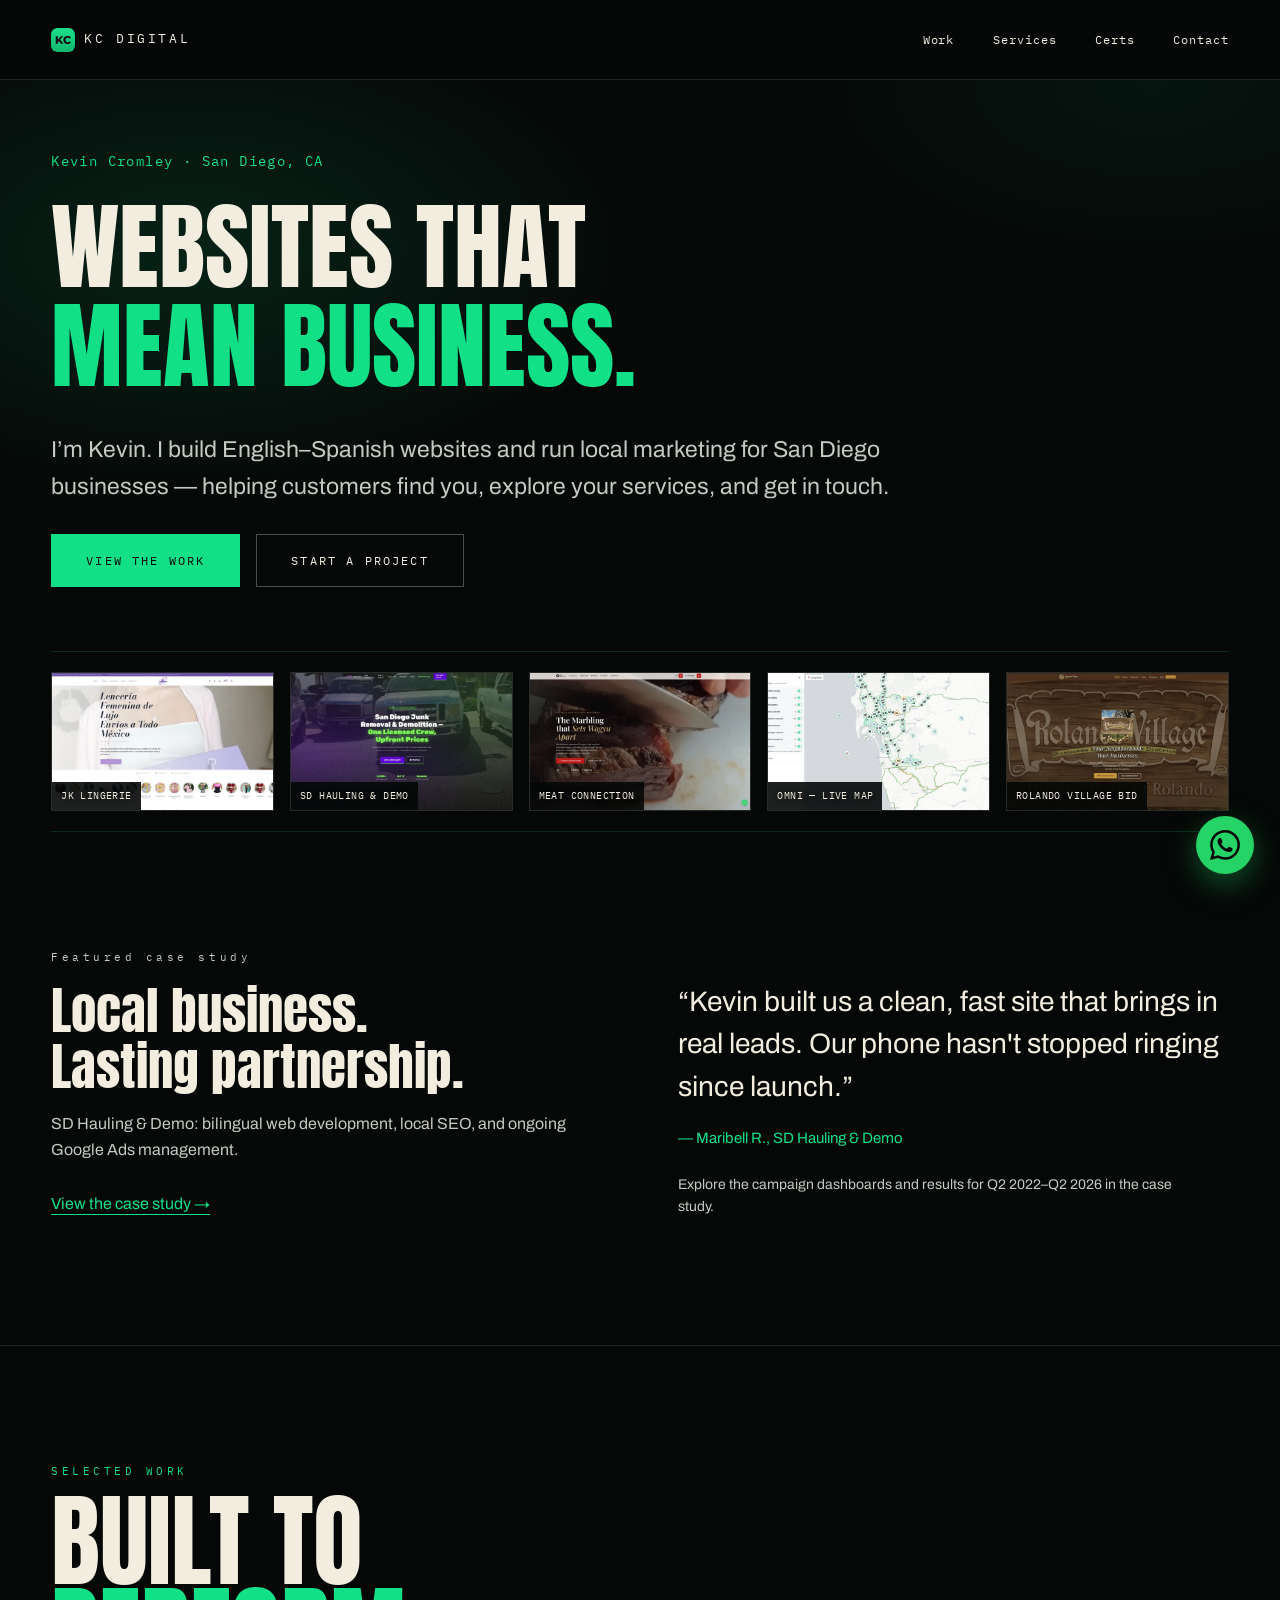
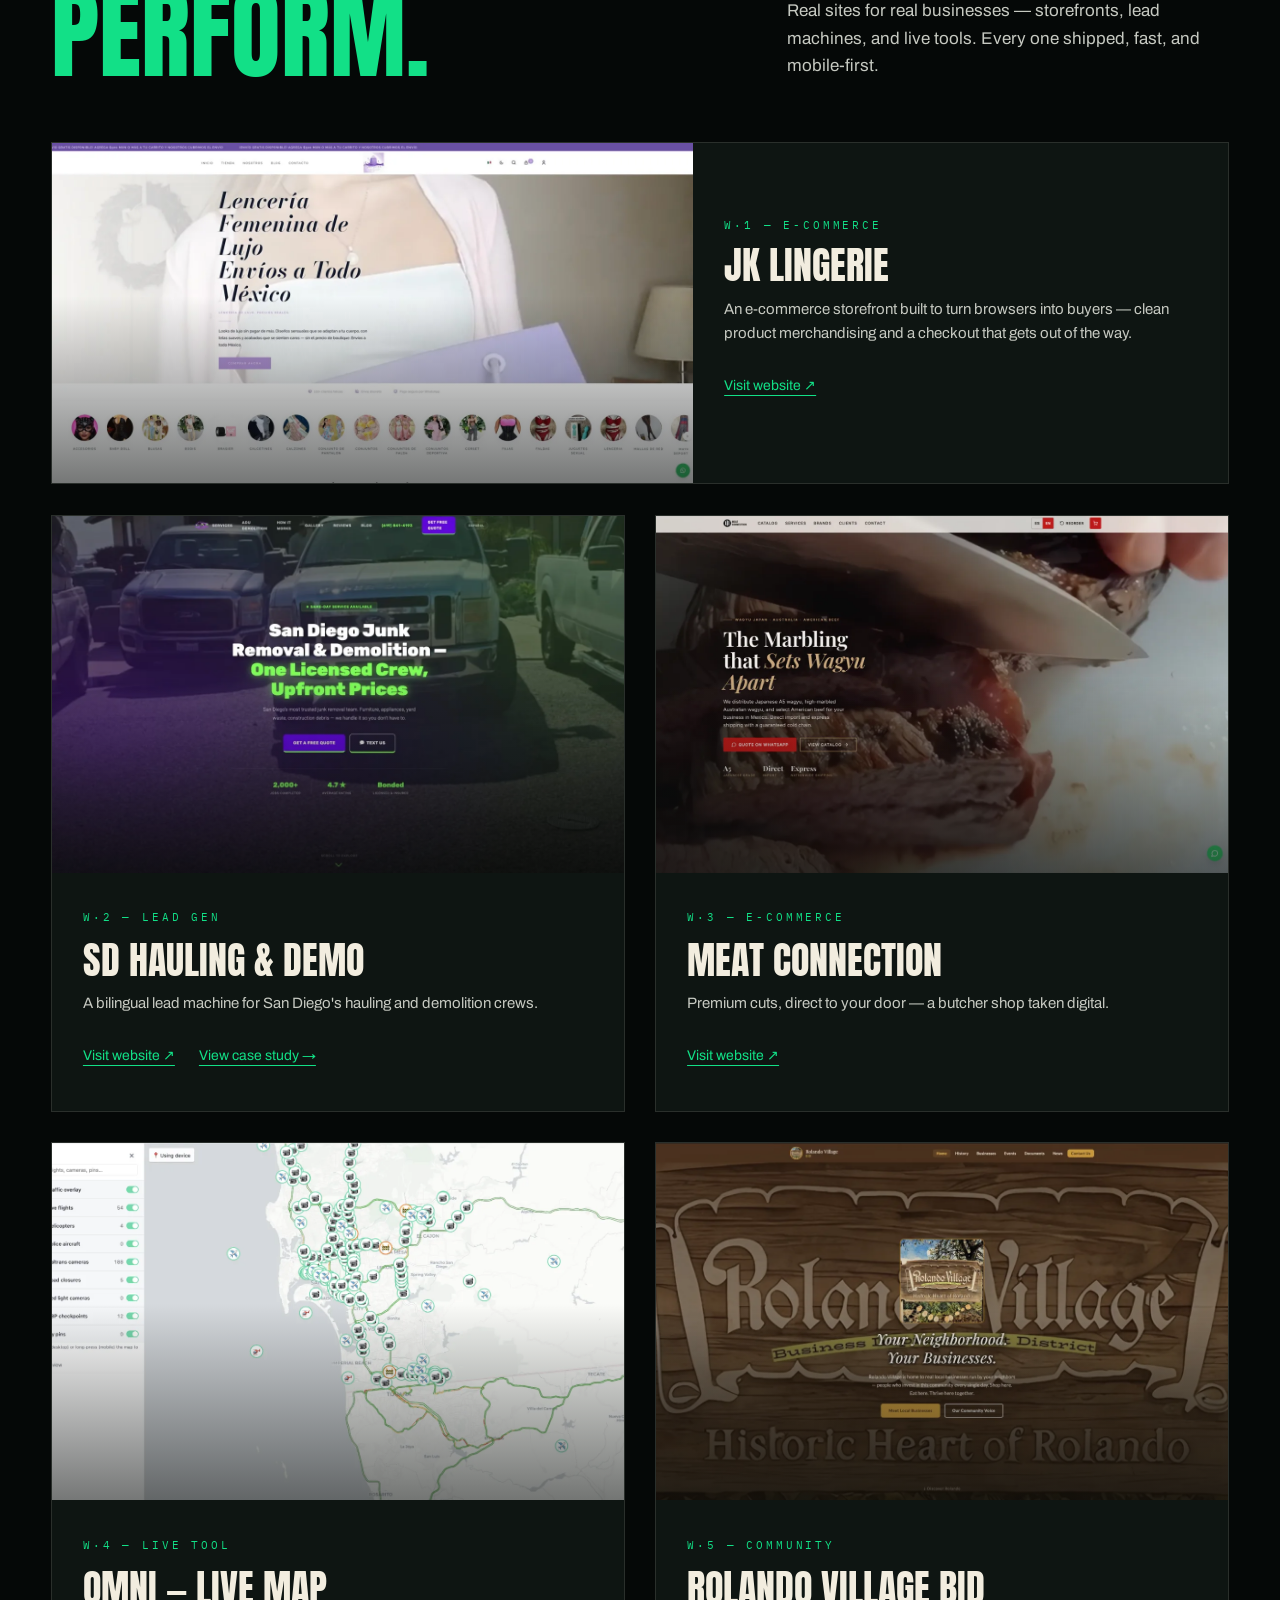
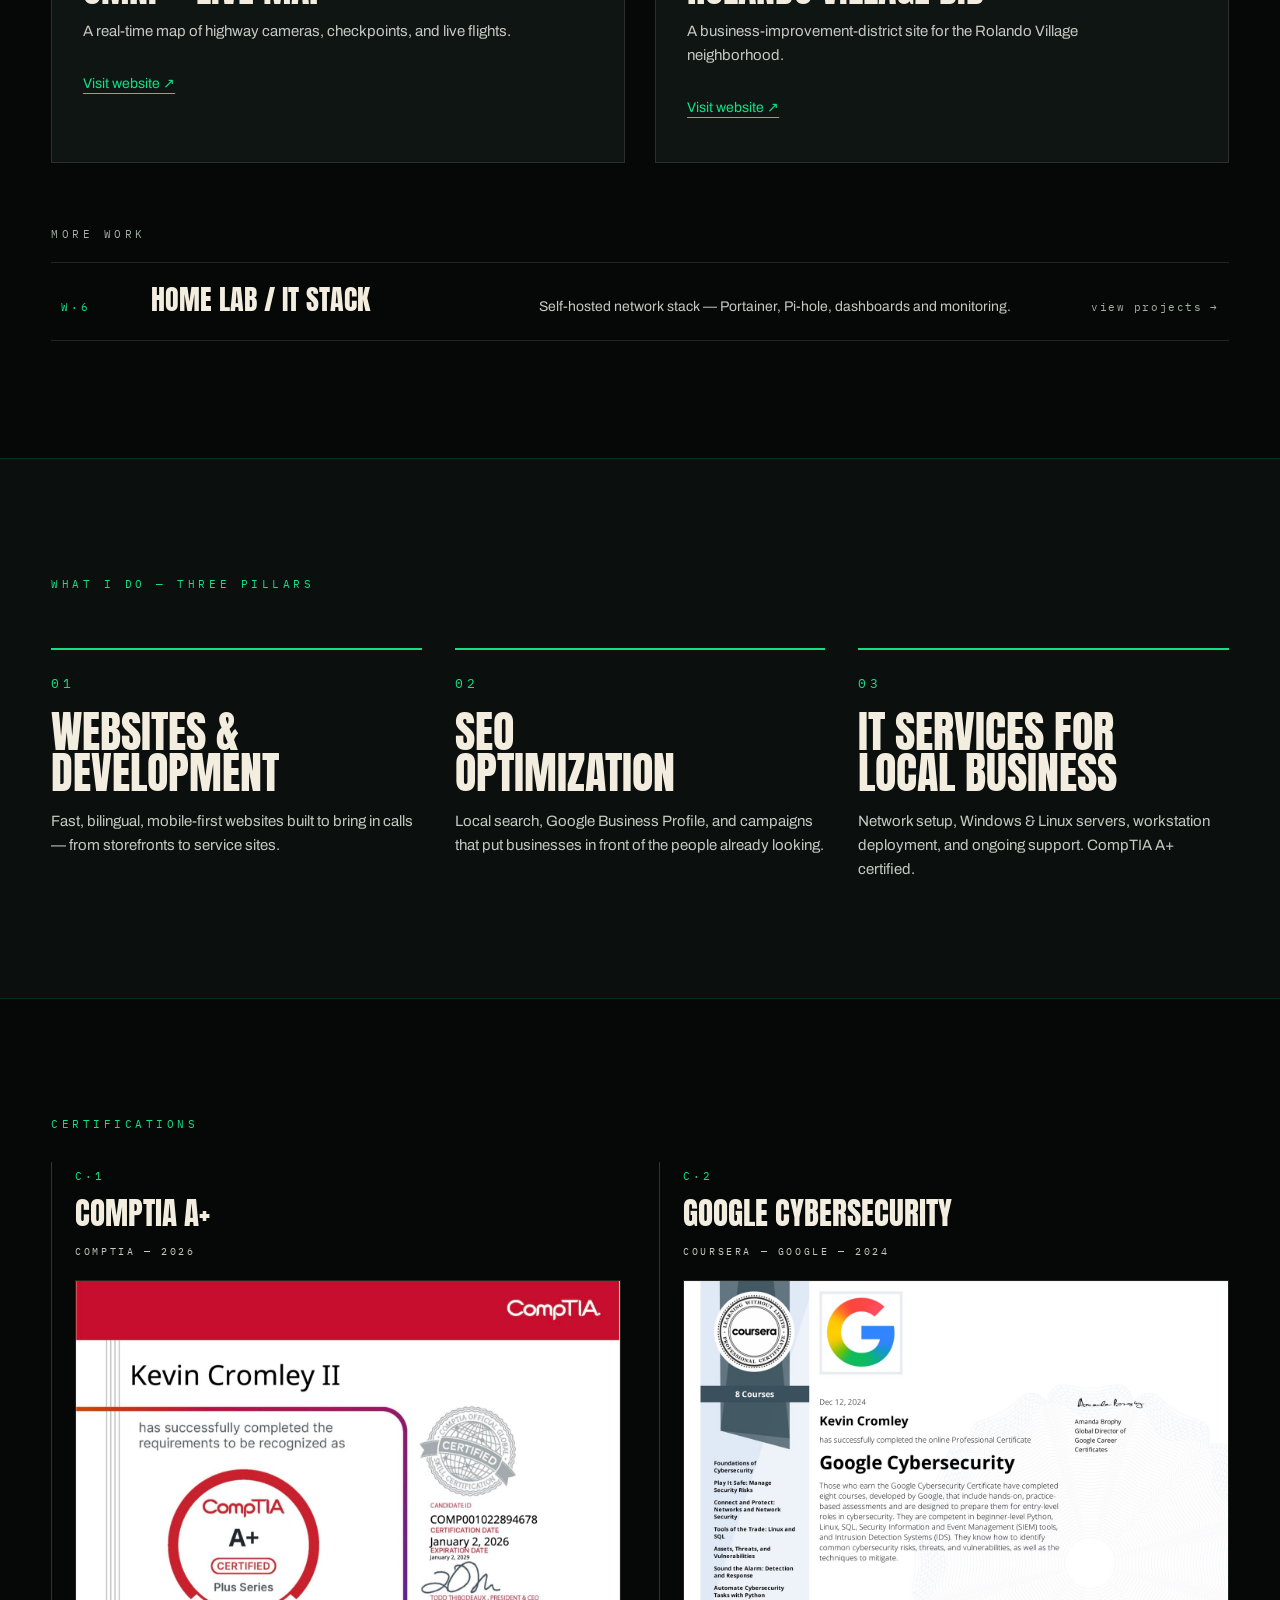
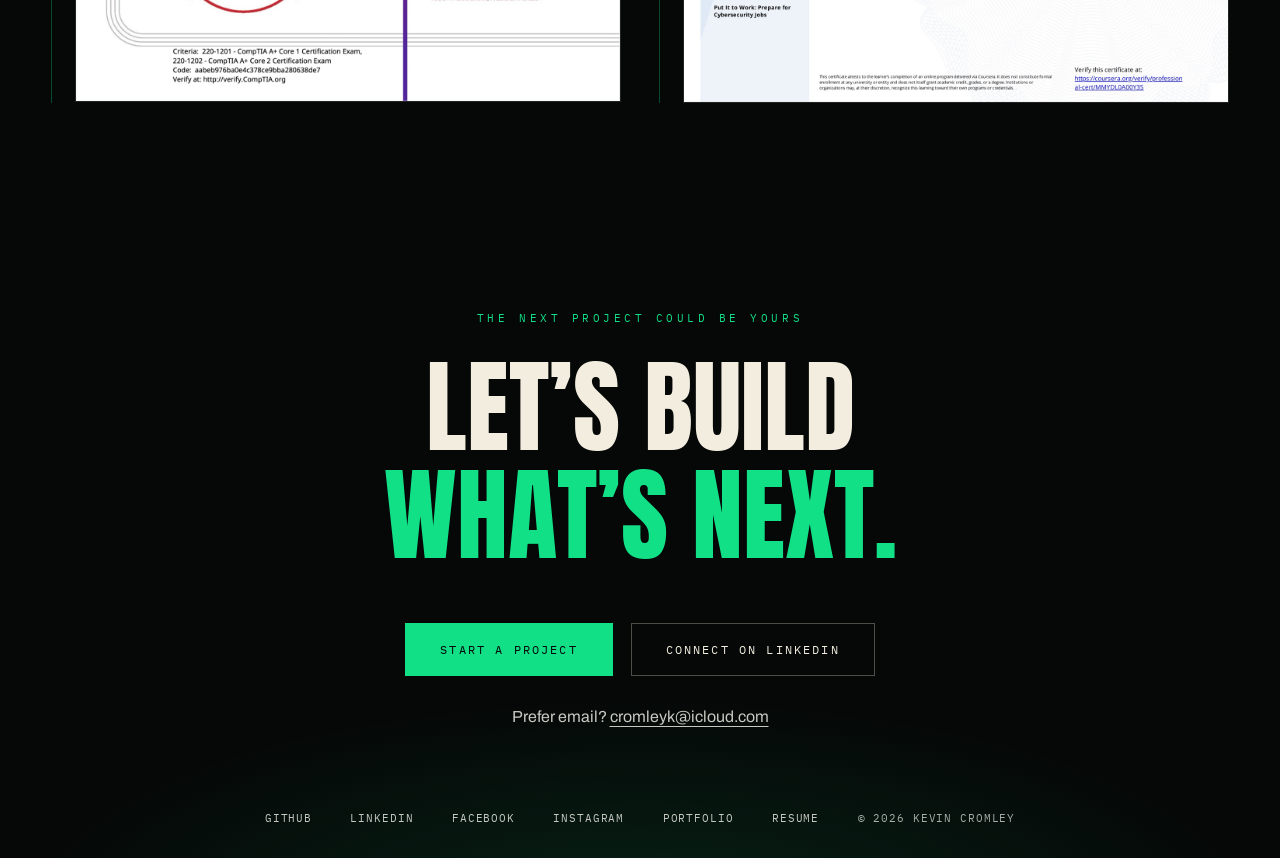
==== index.html @ 8abee35e "Improve portfolio presentation and unify contact experience" ====
<!DOCTYPE html>
<html lang="en">
<head>
  <meta charset="UTF-8" />
  <meta name="viewport" content="width=device-width, initial-scale=1.0" />
  <title>Kevin Cromley — Design &amp; Marketing for Businesses</title>
  <meta name="description" content="Kevin Cromley designs and builds websites and marketing that bring businesses more customers. Web development, SEO, and IT services in San Diego." />
  <meta property="og:type" content="website" />
  <meta property="og:title" content="Kevin Cromley — Bilingual websites & local marketing" />
  <meta property="og:description" content="Websites and local marketing for San Diego businesses. Explore Kevin’s work and start a project." />
  <meta property="og:image" content="https://kcdigital.pro/assets/sdhd.webp" />
  <link rel="canonical" href="https://kcdigital.pro/" />
  <link rel="icon" type="image/png" href="/assets/favicon-32.png" />
  <link rel="preconnect" href="https://fonts.googleapis.com" />
  <link rel="preconnect" href="https://fonts.gstatic.com" crossorigin />
  <link href="https://fonts.googleapis.com/css2?family=Anton&family=Archivo:wght@400;500;600&family=IBM+Plex+Mono:wght@400;500&display=swap" rel="stylesheet" />

  <script type="application/ld+json">
  {
    "@context": "https://schema.org",
    "@graph": [
      {
        "@type": "Person",
        "@id": "https://kcdigital.pro/#kevin",
        "name": "Kevin Cromley",
        "url": "https://kcdigital.pro/",
        "jobTitle": "Web Developer & IT Technician",
        "description": "Web developer and IT technician in San Diego. Builds fast, bilingual, mobile-first websites, runs SEO campaigns, and provides IT services for local businesses. CompTIA A+ certified.",
        "email": "mailto:cromleyk@icloud.com",
        "telephone": "+1-619-944-8759",
        "knowsLanguage": ["en", "es"],
        "hasCredential": [
          { "@type": "EducationalOccupationalCredential", "name": "CompTIA A+", "credentialCategory": "certification", "recognizedBy": { "@type": "Organization", "name": "CompTIA" } },
          { "@type": "EducationalOccupationalCredential", "name": "Google Cybersecurity Professional Certificate", "credentialCategory": "certification", "recognizedBy": { "@type": "Organization", "name": "Google / Coursera" } }
        ],
        "sameAs": [ "https://github.com/BitByteKev", "https://www.linkedin.com/in/kevin-cromley-ii-6541a0319" ]
      },
      {
        "@type": "ProfessionalService",
        "@id": "https://kcdigital.pro/#kcdigital",
        "name": "KC Digital",
        "url": "https://kcdigital.pro/",
        "founder": { "@id": "https://kcdigital.pro/#kevin" },
        "telephone": "+1-619-944-8759",
        "email": "mailto:cromleyk@icloud.com",
        "areaServed": { "@type": "City", "name": "San Diego", "containedInPlace": { "@type": "State", "name": "California" } },
        "knowsLanguage": ["en", "es"],
        "sameAs": [ "https://www.facebook.com/profile.php?id=61593379472436", "https://www.instagram.com/kcdigital.pro/" ],
        "hasOfferCatalog": {
          "@type": "OfferCatalog", "name": "Services",
          "itemListElement": [
            { "@type": "Offer", "itemOffered": { "@type": "Service", "name": "Website Design & Development" } },
            { "@type": "Offer", "itemOffered": { "@type": "Service", "name": "SEO Optimization" } },
            { "@type": "Offer", "itemOffered": { "@type": "Service", "name": "IT Services for Local Business" } }
          ]
        }
      }
    ]
  }
  </script>

  <link rel="stylesheet" href="assets/home-base.css" />
  <link rel="stylesheet" href="assets/refinements.css" />
<link rel="stylesheet" href="assets/navigation.css" />
</head>
<body>

  <!-- Header -->
  <header class="unified-header">
      <a class="unified-logo" href="index.html"><img src="assets/kc-digital-monogram.svg" alt="" />KC DIGITAL</a>
      <nav class="unified-nav" aria-label="Main navigation">
        <a href="index.html#work">Work</a>
        <a href="index.html#services">Services</a>
        <a href="index.html#credentials">Certs</a>
        <a href="contact.html">Contact</a>
      </nav>
    </header>

  <main id="top">

    <!-- ══ HERO ══ -->
    <section class="hero" id="hero">
      <div class="hero-glow" aria-hidden="true"></div>
      <div class="hero-inner">
        <p class="hero-eyebrow mono">Kevin Cromley · San Diego, CA</p>
        <h1 class="hero-name">
          <span class="name-line"><span>Websites that</span></span>
          <span class="name-line accent"><span>mean business.</span></span>
        </h1>
        <p class="hero-sub">I’m Kevin. I build English–Spanish websites and run local marketing for San Diego businesses — helping customers find you, explore your services, and get in touch.</p>
        <div class="hero-actions">
          <a class="btn btn-solid" href="#work">View the work</a>
          <a class="btn btn-ghost" href="contact.html">Start a project</a>
        </div>
      </div>

      <div class="scroll-cue mono" aria-hidden="true"><span>SCROLL</span><span class="cue-line"></span></div>

      <!-- work ribbon: the projects ARE the hero visual -->
      <div class="ribbon" aria-label="Selected project previews">
        <div class="ribbon-track">
          <a class="ribbon-item" href="#work"><img src="assets/jk.webp" alt="" /><span>JK LINGERIE</span></a>
          <a class="ribbon-item" href="#work"><img src="assets/sdhd.webp" alt="" /><span>SD HAULING &amp; DEMO</span></a>
          <a class="ribbon-item" href="#work"><img src="assets/wagyu.webp" alt="" /><span>MEAT CONNECTION</span></a>
          <a class="ribbon-item" href="#work"><img src="assets/Omni.webp" alt="" /><span>OMNI — LIVE MAP</span></a>
          <a class="ribbon-item" href="#work"><img src="assets/rolando.webp" alt="" /><span>ROLANDO VILLAGE BID</span></a>
        </div>
      </div>
    </section>

    <section class="proof wrap" aria-labelledby="proof-heading">
      <div><p class="section-eyebrow mono">Featured case study</p>
        <h2 id="proof-heading">Local business.<br>Lasting partnership.</h2>
        <p>SD Hauling &amp; Demo: bilingual web development, local SEO, and ongoing Google Ads management.</p>
        <a class="text-link" href="case-study-sdhd.html">View the case study →</a>
      </div>
      <div><blockquote>“Kevin built us a clean, fast site that brings in real leads. Our phone hasn't stopped ringing since launch.”</blockquote>
        <p class="proof-source">— Maribell R., SD Hauling &amp; Demo</p>
        <p class="proof-context">Explore the campaign dashboards and results for Q2 2022–Q2 2026 in the case study.</p>
      </div>
    </section>

    <!-- ══ SELECTED WORK ══ -->
    <section class="wrap" id="work">
      <div class="work-head">
        <div>
          <p class="section-eyebrow mono">SELECTED WORK</p>
          <h2 class="work-heading">Built to<br /><span class="accent">perform.</span></h2>
        </div>
        <p class="work-lead">Real sites for real businesses — storefronts, lead machines, and live tools. Every one shipped, fast, and mobile-first.</p>
      </div>

      <div class="work-grid">
        <article class="pcard wide reveal">
          <div class="pcard-media"><img src="assets/jk.webp" alt="JK Lingerie e-commerce storefront designed by Kevin Cromley" loading="lazy" /></div>
          <div class="pcard-body">
            <span class="pcard-idx">W·1 — E-COMMERCE</span>
            <h3 class="pcard-title">JK Lingerie</h3>
            <p class="pcard-pitch">An e-commerce storefront built to turn browsers into buyers — clean product merchandising and a checkout that gets out of the way.</p>
            <div class="project-links"><a href="https://www.jklingerie.com" target="_blank" rel="noopener">Visit website ↗</a></div>
          </div>
        </article>

        <article class="pcard reveal">
          <div class="pcard-media"><img src="assets/sdhd.webp" alt="SD Hauling and Demo bilingual lead-generation website" loading="lazy" /></div>
          <div class="pcard-body">
            <span class="pcard-idx">W·2 — LEAD GEN</span>
            <h3 class="pcard-title">SD Hauling &amp; Demo</h3>
            <p class="pcard-pitch">A bilingual lead machine for San Diego's hauling and demolition crews.</p>
            <div class="project-links"><a href="https://www.sdhaulinganddemo.com" target="_blank" rel="noopener">Visit website ↗</a> <a href="case-study-sdhd.html">View case study →</a></div>
          </div>
        </article>

        <article class="pcard reveal">
          <div class="pcard-media"><img src="assets/wagyu.webp" alt="Meat Connection butcher shop e-commerce site" loading="lazy" /></div>
          <div class="pcard-body">
            <span class="pcard-idx">W·3 — E-COMMERCE</span>
            <h3 class="pcard-title">Meat Connection</h3>
            <p class="pcard-pitch">Premium cuts, direct to your door — a butcher shop taken digital.</p>
            <div class="project-links"><a href="https://meat-connection.vercel.app" target="_blank" rel="noopener">Visit website ↗</a></div>
          </div>
        </article>

        <article class="pcard reveal">
          <div class="pcard-media"><img src="assets/Omni.webp" alt="Omni live map of highway cameras, checkpoints and flights" loading="lazy" /></div>
          <div class="pcard-body">
            <span class="pcard-idx">W·4 — LIVE TOOL</span>
            <h3 class="pcard-title">Omni — Live Map</h3>
            <p class="pcard-pitch">A real-time map of highway cameras, checkpoints, and live flights.</p>
            <div class="project-links"><a href="https://www.omniscients.net" target="_blank" rel="noopener">Visit website ↗</a></div>
          </div>
        </article>

        <article class="pcard reveal">
          <div class="pcard-media"><img src="assets/rolando.webp" alt="Rolando Village Business Improvement District website" loading="lazy" /></div>
          <div class="pcard-body">
            <span class="pcard-idx">W·5 — COMMUNITY</span>
            <h3 class="pcard-title">Rolando Village BID</h3>
            <p class="pcard-pitch">A business-improvement-district site for the Rolando Village neighborhood.</p>
            <div class="project-links"><a href="https://rolandovillagebid.com" target="_blank" rel="noopener">Visit website ↗</a></div>
          </div>
        </article>
      </div>

      <div class="work-index">
        <p class="index-label">MORE WORK</p>
        <a class="index-row reveal" href="projects.html">
          <span class="row-idx">W·6</span>
          <span class="row-title">Home Lab / IT Stack</span>
          <span class="row-note">Self-hosted network stack — Portainer, Pi-hole, dashboards and monitoring.</span>
          <span class="row-url">view projects <span class="pcard-arrow">→</span></span>
        </a>
      </div>
    </section>

    <!-- ══ SERVICES ══ -->
    <section class="services" id="services">
      <div class="wrap">
        <p class="section-eyebrow mono">WHAT I DO — THREE PILLARS</p>
        <div class="pillars-grid">
          <div class="pillar reveal">
            <span class="pillar-idx">01</span>
            <h3 class="pillar-title">Websites &amp;<br />Development</h3>
            <p class="pillar-body">Fast, bilingual, mobile-first websites built to bring in calls — from storefronts to service sites.</p>
          </div>
          <div class="pillar reveal">
            <span class="pillar-idx">02</span>
            <h3 class="pillar-title">SEO<br />Optimization</h3>
            <p class="pillar-body">Local search, Google Business Profile, and campaigns that put businesses in front of the people already looking.</p>
          </div>
          <div class="pillar reveal">
            <span class="pillar-idx">03</span>
            <h3 class="pillar-title">IT Services for<br />Local Business</h3>
            <p class="pillar-body">Network setup, Windows &amp; Linux servers, workstation deployment, and ongoing support. CompTIA A+ certified.</p>
          </div>
        </div>
      </div>
    </section>

    <!-- ══ CREDENTIALS ══ -->
    <section class="creds" id="credentials">
      <div class="wrap">
        <p class="section-eyebrow mono">CERTIFICATIONS</p>
        <div class="creds-grid">
          <div class="cred reveal">
            <span class="cred-idx">C·1</span>
            <h3 class="cred-title">CompTIA A+</h3>
            <span class="cred-issuer">COMPTIA — 2026</span>
            <figure class="cred-img"><img src="cinematic/certs/comptia.jpg" alt="CompTIA A+ certificate awarded to Kevin Cromley II" loading="lazy" /></figure>
          </div>
          <div class="cred reveal">
            <span class="cred-idx">C·2</span>
            <h3 class="cred-title">Google Cybersecurity</h3>
            <span class="cred-issuer">COURSERA — GOOGLE — 2024</span>
            <figure class="cred-img"><img src="cinematic/certs/google-cybersecurity.jpg" alt="Google Cybersecurity Professional Certificate awarded to Kevin Cromley" loading="lazy" /></figure>
          </div>
        </div>
      </div>
    </section>

    <!-- ══ FINALE ══ -->
    <section class="finale" id="contact">
      <p class="section-eyebrow mono">THE NEXT PROJECT COULD BE YOURS</p>
      <h2 class="finale-name">
        <span>Let’s build</span>
        <span class="accent">what’s next.</span>
      </h2>
      <div class="finale-actions">
        <a class="btn btn-solid" href="contact.html">Start a project</a>
        <a class="btn btn-ghost" href="https://www.linkedin.com/in/kevin-cromley-ii-6541a0319" target="_blank" rel="noopener">Connect on LinkedIn</a>
      </div>
      <p class="direct-email">Prefer email? <a href="mailto:cromleyk@icloud.com">cromleyk@icloud.com</a></p>
      <footer class="site-foot">
        <a href="https://github.com/BitByteKev" target="_blank" rel="noopener">GITHUB</a>
        <a href="https://www.linkedin.com/in/kevin-cromley-ii-6541a0319" target="_blank" rel="noopener">LINKEDIN</a>
        <a href="https://www.facebook.com/profile.php?id=61593379472436" target="_blank" rel="noopener">FACEBOOK</a>
        <a href="https://www.instagram.com/kcdigital.pro/" target="_blank" rel="noopener">INSTAGRAM</a>
        <a href="portfolio.html">PORTFOLIO</a>
        <a href="resume.html">RESUME</a>
        <span>© 2026 KEVIN CROMLEY</span>
      </footer>
    </section>

  </main>

  <!-- WhatsApp -->
  <a class="wa-fab" href="https://wa.me/16199448759" target="_blank" rel="noopener" aria-label="Text Kevin on WhatsApp">
    <svg viewBox="0 0 24 24" xmlns="http://www.w3.org/2000/svg" aria-hidden="true"><path d="M17.472 14.382c-.297-.149-1.758-.867-2.03-.967-.273-.099-.471-.148-.67.15-.197.297-.767.966-.94 1.164-.173.199-.347.223-.644.075-.297-.15-1.255-.463-2.39-1.475-.883-.788-1.48-1.761-1.653-2.059-.173-.297-.018-.458.13-.606.134-.133.297-.347.446-.52.149-.174.198-.298.298-.497.099-.198.05-.371-.025-.52-.075-.149-.669-1.612-.916-2.207-.242-.579-.487-.5-.669-.51-.173-.008-.371-.01-.57-.01-.198 0-.52.074-.792.372-.272.297-1.04 1.016-1.04 2.479 0 1.462 1.065 2.875 1.213 3.074.149.198 2.096 3.2 5.077 4.487.709.306 1.262.489 1.694.625.712.227 1.36.195 1.871.118.571-.085 1.758-.719 2.006-1.413.248-.694.248-1.289.173-1.413-.074-.124-.272-.198-.57-.347m-5.421 7.403h-.004a9.87 9.87 0 01-5.031-1.378l-.361-.214-3.741.982.998-3.648-.235-.374a9.86 9.86 0 01-1.51-5.26c.001-5.45 4.436-9.884 9.888-9.884 2.64 0 5.122 1.03 6.988 2.898a9.825 9.825 0 012.893 6.994c-.003 5.45-4.437 9.884-9.885 9.884m8.413-18.297A11.815 11.815 0 0012.05 0C5.495 0 .16 5.335.157 11.892c0 2.096.547 4.142 1.588 5.945L.057 24l6.305-1.654a11.882 11.882 0 005.683 1.448h.005c6.554 0 11.89-5.335 11.893-11.893a11.821 11.821 0 00-3.48-8.413z"/></svg>
  </a>




</body>
</html>
---- assets/home-base.css ----
/* ═══════════════════════════════════════════════════
     KEVIN CROMLEY — PORTFOLIO 2026 · work-led rebuild
     ink black · emerald · cream
     ═══════════════════════════════════════════════════ */
  :root{
    --ink:#050807; --coal:#0b100e; --panel:#0e1512;
    --emerald:#12e087; --emerald-deep:#0c6b44;
    --cream:#f2eddf; --cream-60:rgba(242,237,223,.6); --cream-30:rgba(242,237,223,.3);
    --line:rgba(242,237,223,.12); --line-em:rgba(18,224,135,.16);
    --display:"Anton","Arial Narrow",sans-serif;
    --body:"Archivo","Helvetica Neue",sans-serif;
    --mono:"IBM Plex Mono","SF Mono",monospace;
  }
  *{margin:0;padding:0;box-sizing:border-box}
  html{background:var(--ink);scroll-behavior:smooth}
  body{background:var(--ink);color:var(--cream);font-family:var(--body);font-size:16px;line-height:1.6;overflow-x:hidden;-webkit-font-smoothing:antialiased}
  .mono{font-family:var(--mono)}
  a{color:inherit;text-decoration:none}
  img{display:block;max-width:100%}
  ::selection{background:var(--emerald);color:var(--ink)}
  :focus-visible{outline:2px solid var(--emerald);outline-offset:3px}

  /* ── Header ── */
  .site-head{position:fixed;top:0;left:0;right:0;z-index:50;display:flex;justify-content:space-between;align-items:center;padding:22px clamp(20px,4vw,56px);mix-blend-mode:difference}
  .head-mark{display:inline-flex;align-items:center;gap:9px;font-size:13px;letter-spacing:.2em;color:var(--cream)}
  .head-mark img{display:block;height:24px;width:24px;border-radius:6px}
  .head-nav{display:flex;gap:clamp(16px,3vw,40px)}
  .head-nav a{font-size:11px;letter-spacing:.22em;color:var(--cream);position:relative;padding-bottom:2px}
  .head-nav a::after{content:"";position:absolute;left:0;bottom:0;width:100%;height:1px;background:var(--cream);transform:scaleX(0);transform-origin:right;transition:transform .35s cubic-bezier(.65,0,.35,1)}
  .head-nav a:hover::after{transform:scaleX(1);transform-origin:left}

  /* ── Hero (typographic, work ribbon) ── */
  .hero{position:relative;min-height:100svh;display:flex;flex-direction:column;justify-content:center;padding:clamp(120px,20vh,200px) clamp(20px,4vw,56px) 0;overflow:hidden}
  .hero-glow{position:absolute;inset:0;pointer-events:none;background:radial-gradient(ellipse 60% 50% at 15% 30%,rgba(18,224,135,.12),transparent 60%),radial-gradient(ellipse 50% 40% at 90% 10%,rgba(18,224,135,.06),transparent 60%)}
  .hero-inner{position:relative;max-width:1400px;margin:0 auto;width:100%;flex:1;display:flex;flex-direction:column;justify-content:center}
  .hero-eyebrow{font-size:11px;letter-spacing:.32em;color:var(--emerald);margin-bottom:clamp(14px,3vh,26px)}
  .hero-name{font-family:var(--display);font-weight:400;line-height:.86;font-size:clamp(58px,13vw,200px);text-transform:uppercase}
  .name-line{display:block;overflow:hidden}
  .name-line span{display:inline-block;transform:translateY(105%);transition:transform .9s cubic-bezier(.16,1,.3,1)}
  .name-line.accent span{color:var(--emerald)}
  .ready .name-line span{transform:translateY(0)}
  .ready .name-line.accent span{transition-delay:.08s}
  .hero-sub{margin-top:clamp(20px,4vh,36px);font-size:clamp(15px,1.7vw,21px);color:var(--cream-60);max-width:30em}
  .hero-actions{display:flex;gap:16px;flex-wrap:wrap;margin-top:clamp(26px,4vh,40px)}
  .scroll-cue{position:absolute;bottom:150px;right:clamp(20px,4vw,56px);display:flex;flex-direction:column;align-items:center;gap:10px;font-size:10px;letter-spacing:.3em;color:var(--cream-30)}
  .cue-line{width:1px;height:44px;background:linear-gradient(to bottom,var(--emerald),transparent);animation:cueDrop 2s cubic-bezier(.65,0,.35,1) infinite}
  @keyframes cueDrop{0%{transform:scaleY(0);transform-origin:top}45%{transform:scaleY(1);transform-origin:top}55%{transform:scaleY(1);transform-origin:bottom}100%{transform:scaleY(0);transform-origin:bottom}}

  /* work ribbon marquee at base of hero */
  .ribbon{position:relative;margin-top:clamp(40px,7vh,80px);border-top:1px solid var(--line-em);border-bottom:1px solid var(--line-em);padding:22px 0;overflow:hidden;-webkit-mask-image:linear-gradient(to right,transparent,#000 8%,#000 92%,transparent);mask-image:linear-gradient(to right,transparent,#000 8%,#000 92%,transparent)}
  .ribbon-track{display:flex;gap:20px;width:max-content;animation:slide 42s linear infinite}
  .hero:hover .ribbon-track{animation-play-state:paused}
  .ribbon-item{position:relative;width:clamp(220px,26vw,340px);aspect-ratio:16/10;overflow:hidden;border:1px solid var(--line);flex:0 0 auto;background:var(--coal)}
  .ribbon-item img{width:100%;height:100%;object-fit:cover;opacity:.62;filter:saturate(.85);transition:opacity .4s,filter .4s,transform .6s cubic-bezier(.22,1,.36,1)}
  .ribbon-item:hover img{opacity:1;filter:none;transform:scale(1.04)}
  .ribbon-item span{position:absolute;left:12px;bottom:10px;font-family:var(--mono);font-size:10px;letter-spacing:.2em;color:var(--cream);text-shadow:0 1px 6px rgba(0,0,0,.8)}
  @keyframes slide{to{transform:translateX(-50%)}}

  /* ── Buttons ── */
  .btn{font-family:var(--mono);font-size:12px;letter-spacing:.18em;text-transform:uppercase;padding:16px 34px;border:1px solid var(--emerald);display:inline-block;transition:transform .35s cubic-bezier(.22,1,.36,1),background .35s,color .35s,box-shadow .35s}
  .btn-solid{background:var(--emerald);color:var(--ink)}
  .btn-solid:hover{transform:translateY(-4px);box-shadow:0 14px 40px rgba(18,224,135,.35)}
  .btn-ghost{color:var(--cream);border-color:rgba(242,237,223,.3)}
  .btn-ghost:hover{transform:translateY(-4px);border-color:var(--emerald);color:var(--emerald)}

  /* ── Section head ── */
  .section-eyebrow{font-size:11px;letter-spacing:.32em;color:var(--emerald)}
  .wrap{max-width:1400px;margin:0 auto;padding:clamp(80px,13vh,150px) clamp(20px,4vw,56px)}

  /* ── Selected work (the centerpiece) ── */
  .work-head{display:flex;align-items:flex-end;justify-content:space-between;flex-wrap:wrap;gap:20px;margin-bottom:clamp(40px,7vh,72px)}
  .work-heading{font-family:var(--display);font-weight:400;font-size:clamp(48px,8vw,128px);line-height:.9;text-transform:uppercase;margin-top:14px}
  .work-heading .accent{color:var(--emerald)}
  .work-lead{max-width:26em;color:var(--cream-60);font-size:clamp(14px,1.4vw,17px)}
  .work-grid{display:grid;grid-template-columns:repeat(2,1fr);gap:clamp(18px,2.4vw,32px)}
  .pcard{position:relative;display:block;background:var(--panel);border:1px solid var(--line);overflow:hidden;transition:transform .5s cubic-bezier(.22,1,.36,1),border-color .5s}
  .pcard:hover{transform:translateY(-8px);border-color:rgba(18,224,135,.45)}
  .pcard-media{position:relative;aspect-ratio:16/10;overflow:hidden;background:var(--coal)}
  .pcard-media img{width:100%;height:100%;object-fit:cover;object-position:top;opacity:.9;transition:transform .7s cubic-bezier(.22,1,.36,1),opacity .5s}
  .pcard:hover .pcard-media img{transform:scale(1.05);opacity:1}
  .pcard-media::after{content:"";position:absolute;inset:0;background:linear-gradient(to top,rgba(5,8,7,.55),transparent 55%)}
  .pcard-body{padding:clamp(22px,2.4vw,34px)}
  .pcard-idx{font-family:var(--mono);font-size:11px;letter-spacing:.26em;color:var(--emerald)}
  .pcard-title{font-family:var(--display);font-weight:400;font-size:clamp(28px,3vw,46px);text-transform:uppercase;line-height:1;margin:12px 0 12px}
  .pcard-pitch{color:var(--cream-60);font-size:15px;max-width:32em}
  .pcard-url{display:inline-flex;align-items:center;gap:8px;margin-top:20px;font-family:var(--mono);font-size:11px;letter-spacing:.14em;color:var(--cream-60);transition:color .3s}
  .pcard-arrow{display:inline-block;transition:transform .35s cubic-bezier(.22,1,.36,1)}
  .pcard:hover .pcard-url{color:var(--emerald)}
  .pcard:hover .pcard-arrow{transform:translateX(6px)}
  .pcard.wide{grid-column:1 / -1}
  .pcard.wide{display:grid;grid-template-columns:1.2fr 1fr}
  .pcard.wide .pcard-media{aspect-ratio:auto;height:100%;min-height:280px}
  .pcard.wide .pcard-body{display:flex;flex-direction:column;justify-content:center}

  /* index rows for remaining work */
  .work-index{margin-top:clamp(40px,7vh,72px)}
  .index-label{font-family:var(--mono);font-size:11px;letter-spacing:.32em;color:var(--cream-30);margin-bottom:18px}
  .index-row{display:grid;grid-template-columns:64px 1.1fr 1.6fr auto;align-items:baseline;gap:clamp(12px,2vw,32px);padding:22px 10px;border-top:1px solid var(--line);transition:background .35s,padding-left .45s cubic-bezier(.22,1,.36,1)}
  .index-row:last-child{border-bottom:1px solid var(--line)}
  .row-idx{font-family:var(--mono);font-size:11px;letter-spacing:.26em;color:var(--emerald)}
  .row-title{font-family:var(--display);font-weight:400;font-size:clamp(20px,2.2vw,34px);text-transform:uppercase;line-height:1;color:var(--cream);transition:color .3s}
  .row-note{font-size:14px;color:var(--cream-60)}
  .row-url{display:inline-flex;align-items:center;gap:8px;font-family:var(--mono);font-size:11px;letter-spacing:.14em;color:var(--cream-30);justify-self:end;transition:color .3s}
  .index-row:hover{background:rgba(18,224,135,.06);padding-left:22px}
  .index-row:hover .row-title,.index-row:hover .row-url{color:var(--emerald)}
  .index-row:hover .pcard-arrow{transform:translateX(6px)}

  /* ── Services / pillars (static, no video) ── */
  .services{background:var(--coal);border-top:1px solid var(--line-em)}
  .pillars-grid{display:grid;grid-template-columns:repeat(3,1fr);gap:clamp(20px,2.6vw,40px);margin-top:clamp(36px,6vh,64px)}
  .pillar{border-top:2px solid var(--emerald);padding-top:24px}
  .pillar-idx{font-family:var(--mono);font-size:13px;letter-spacing:.3em;color:var(--emerald);display:block;margin-bottom:16px}
  .pillar-title{font-family:var(--display);font-weight:400;font-size:clamp(30px,3.4vw,52px);line-height:.95;text-transform:uppercase;color:var(--cream)}
  .pillar-body{margin-top:16px;color:var(--cream-60);font-size:15px}

  /* ── Credentials ── */
  .creds{background:var(--ink);border-top:1px solid var(--line-em)}
  .creds-grid{margin-top:28px;display:grid;grid-template-columns:repeat(2,1fr);gap:clamp(20px,3vw,48px)}
  .cred{border-left:1px solid rgba(18,224,135,.3);padding-left:clamp(16px,1.8vw,28px)}
  .cred-idx{font-family:var(--mono);font-size:11px;letter-spacing:.26em;color:var(--emerald)}
  .cred-title{font-family:var(--display);font-weight:400;font-size:clamp(22px,2.4vw,38px);text-transform:uppercase;line-height:1.02;margin:10px 0 8px;color:var(--cream)}
  .cred-issuer{font-family:var(--mono);font-size:10px;letter-spacing:.26em;color:var(--cream-60)}
  .cred-img{margin-top:18px;border:1px solid var(--line);overflow:hidden}
  .cred-img img{width:100%;height:auto;opacity:.82;filter:saturate(.85);transition:opacity .4s,filter .4s,transform .6s cubic-bezier(.22,1,.36,1)}
  .cred:hover .cred-img img{opacity:1;filter:none;transform:scale(1.02)}

  /* ── Finale ── */
  .finale{position:relative;min-height:90vh;min-height:90svh;display:flex;flex-direction:column;align-items:center;justify-content:center;text-align:center;padding:clamp(90px,14vh,160px) clamp(20px,4vw,56px) 0;background:radial-gradient(ellipse 70% 50% at 50% 110%,rgba(18,224,135,.12),transparent 70%),var(--ink)}
  .finale-name{font-family:var(--display);font-weight:400;line-height:.88;font-size:clamp(58px,13.5vw,210px);text-transform:uppercase;display:flex;flex-direction:column;align-items:center}
  .finale-name .accent{color:var(--emerald)}
  .finale .section-eyebrow{margin-bottom:clamp(16px,3vh,30px)}
  .finale-actions{display:flex;gap:18px;flex-wrap:wrap;justify-content:center;margin-top:clamp(36px,6vh,64px)}
  .site-foot{width:100%;max-width:1400px;margin-top:auto;padding:clamp(48px,9vh,90px) 0 30px;display:flex;gap:clamp(18px,3vw,44px);justify-content:center;flex-wrap:wrap;font-family:var(--mono);font-size:11px;letter-spacing:.22em;color:var(--cream-30)}
  .site-foot a{color:var(--cream-60);transition:color .3s}
  .site-foot a:hover{color:var(--emerald)}

  /* ── WhatsApp ── */
  .wa-fab{position:fixed;right:26px;bottom:26px;width:58px;height:58px;border-radius:50%;background:#25d366;display:flex;align-items:center;justify-content:center;z-index:85;box-shadow:0 10px 30px rgba(37,211,102,.35);transition:box-shadow .3s,transform .3s}
  .wa-fab:hover{box-shadow:0 14px 40px rgba(37,211,102,.55);transform:translateY(-3px)}
  .wa-fab svg{width:30px;height:30px;fill:var(--ink)}

  /* ── grain ── */
  @media(max-width:900px){
    .stats-grid{grid-template-columns:repeat(2,1fr)}
    .work-grid{grid-template-columns:1fr}
    .pcard.wide{grid-template-columns:1fr}
    .pcard.wide .pcard-media{min-height:200px}
    .pillars-grid{grid-template-columns:1fr}
    .index-row{grid-template-columns:46px 1fr auto}
    .row-note{display:none}
    .creds-grid{grid-template-columns:1fr}
    .scroll-cue{display:none}
  }
  @media(max-width:560px){.head-nav a:not(:last-child){display:none}}
  @media(prefers-reduced-motion:reduce){.grain,.cue-line,.ribbon-track{animation:none}.name-line span{transform:none}.reveal{opacity:1;transform:none}}
---- assets/refinements.css ----
/* Work-led refinements: readable without JavaScript, quiet by default. */
:root{--cream-60:#c6c9c1;--cream-30:#a5aea7}
html{scroll-behavior:auto;scroll-padding-top:100px}
.site-head{mix-blend-mode:normal;background:rgba(5,8,7,.96);border-bottom:1px solid var(--line);padding-block:18px}
.head-nav a{font-size:12px;letter-spacing:.08em;padding:12px 0}
.hero{min-height:0;padding-top:150px}
.hero-name{font-size:clamp(48px,7.5vw,116px);line-height:1.03}
.name-line span{transform:none;transition:none}
.hero-eyebrow{font-size:14px;letter-spacing:.1em;text-transform:none}
.hero-sub{font-size:clamp(18px,2vw,23px);max-width:37em}
.hero-actions{margin-top:28px}
.ribbon{margin-top:64px;mask-image:none;-webkit-mask-image:none;padding:20px 0}
.ribbon-track{animation:none;width:100%;display:grid;grid-template-columns:repeat(5,minmax(0,1fr));gap:16px}
.ribbon-item{width:auto;min-width:0}
.ribbon-item img,.pcard-media img,.cred-img img{opacity:1;filter:none}
.ribbon-item span{background:#050807e6;left:0;bottom:0;padding:6px 9px;font-size:10px;letter-spacing:.04em}
.reveal{opacity:1;transform:none;transition:none}
.scroll-cue{display:none}
.proof{display:grid;grid-template-columns:1fr 1fr;gap:clamp(32px,6vw,96px);border-bottom:1px solid var(--line)}
.proof h2{font-family:var(--display);font-size:clamp(36px,4vw,62px);font-weight:400;line-height:1.1;margin:16px 0}
.proof p{color:var(--cream-60);max-width:38em}
.proof blockquote{font-size:clamp(20px,2.2vw,30px);line-height:1.5;margin-top:32px}
.proof .proof-source{margin-top:18px;font-size:15px;color:var(--emerald)}
.proof-context{font-size:14px;margin-top:24px}
.text-link,.project-links a{display:inline-block;color:var(--emerald);text-decoration:underline;text-underline-offset:5px;padding:12px 0}
.text-link{margin-top:16px}
.project-links{display:flex;gap:24px;flex-wrap:wrap;margin-top:18px;font-size:14px}
.pcard{cursor:default}
.pcard:hover{transform:none}
.pcard:hover img{transform:none}
.finale{min-height:0;padding-top:90px}
.finale-name{font-size:clamp(54px,8vw,120px);line-height:1.05}
.direct-email{margin-top:28px;color:var(--cream-60)}
.direct-email a{text-decoration:underline;text-underline-offset:4px}
.site-foot{margin-top:44px;padding-top:36px;letter-spacing:.08em}
.btn:hover{transform:none;box-shadow:none}
@media(max-width:600px){
 .site-head{padding:12px 20px;gap:12px;flex-wrap:wrap}
 .head-mark{font-size:11px;letter-spacing:.08em}
 .head-nav{gap:18px}
 .head-nav a{font-size:12px;letter-spacing:0}
 .head-nav a:not(:last-child){display:inline-block}
 .head-nav a:nth-child(2),.head-nav a:nth-child(3){display:none}
 .hero{padding-top:116px}
 .ribbon-track{display:flex;overflow-x:auto;scroll-snap-type:x proximity;padding-bottom:8px}
 .ribbon-item{width:240px;scroll-snap-align:start}
 .proof{grid-template-columns:1fr;gap:16px}
 .proof blockquote{margin-top:0}
 .btn{padding:15px 22px;letter-spacing:.08em}
 .direct-email{font-size:15px}
}
@media(prefers-reduced-motion:reduce){*,*::before,*::after{animation:none!important;transition:none!important;scroll-behavior:auto!important}}
---- assets/navigation.css ----
/* One navigation treatment for the homepage and enquiry page. */
.unified-header{position:fixed;inset:0 0 auto;z-index:100;display:flex;justify-content:space-between;align-items:center;gap:16px;padding:18px clamp(20px,4vw,56px);background:rgba(5,8,7,.96);border-bottom:1px solid rgba(242,237,223,.12)}
.unified-header .unified-logo{display:inline-flex;align-items:center;gap:9px;font-family:'IBM Plex Mono',monospace;font-size:13px;letter-spacing:.2em;color:#f2eddf;text-decoration:none;white-space:nowrap}
.unified-logo img{width:24px;height:24px;border-radius:6px}
.unified-header .unified-nav{position:static;display:flex;gap:clamp(16px,3vw,40px);background:transparent!important;border:0;box-shadow:none}
.unified-header .unified-nav a{font-family:'IBM Plex Mono',monospace;font-size:12px;line-height:1.6;letter-spacing:.08em;color:#f2eddf;padding:12px 0;text-decoration:none}
.unified-header .unified-nav a:hover,.unified-header .unified-nav a[aria-current]{text-decoration:underline;text-underline-offset:6px;text-decoration-color:#12e087}
.unified-header a:focus-visible{outline:2px solid #12e087;outline-offset:4px}
.contact-language{margin:0 auto 24px;width:max-content}
.brand-page:has(.unified-header){padding-top:80px}
@media(max-width:600px){
 .unified-header{padding:12px 20px;gap:12px}
 .unified-header .unified-logo{font-size:11px;letter-spacing:.08em}
 .unified-header .unified-nav{gap:18px}
 .unified-header .unified-nav a{letter-spacing:0}
 .unified-nav a:nth-child(2),.unified-nav a:nth-child(3){display:none}
 .brand-page:has(.unified-header){padding-top:68px}
}
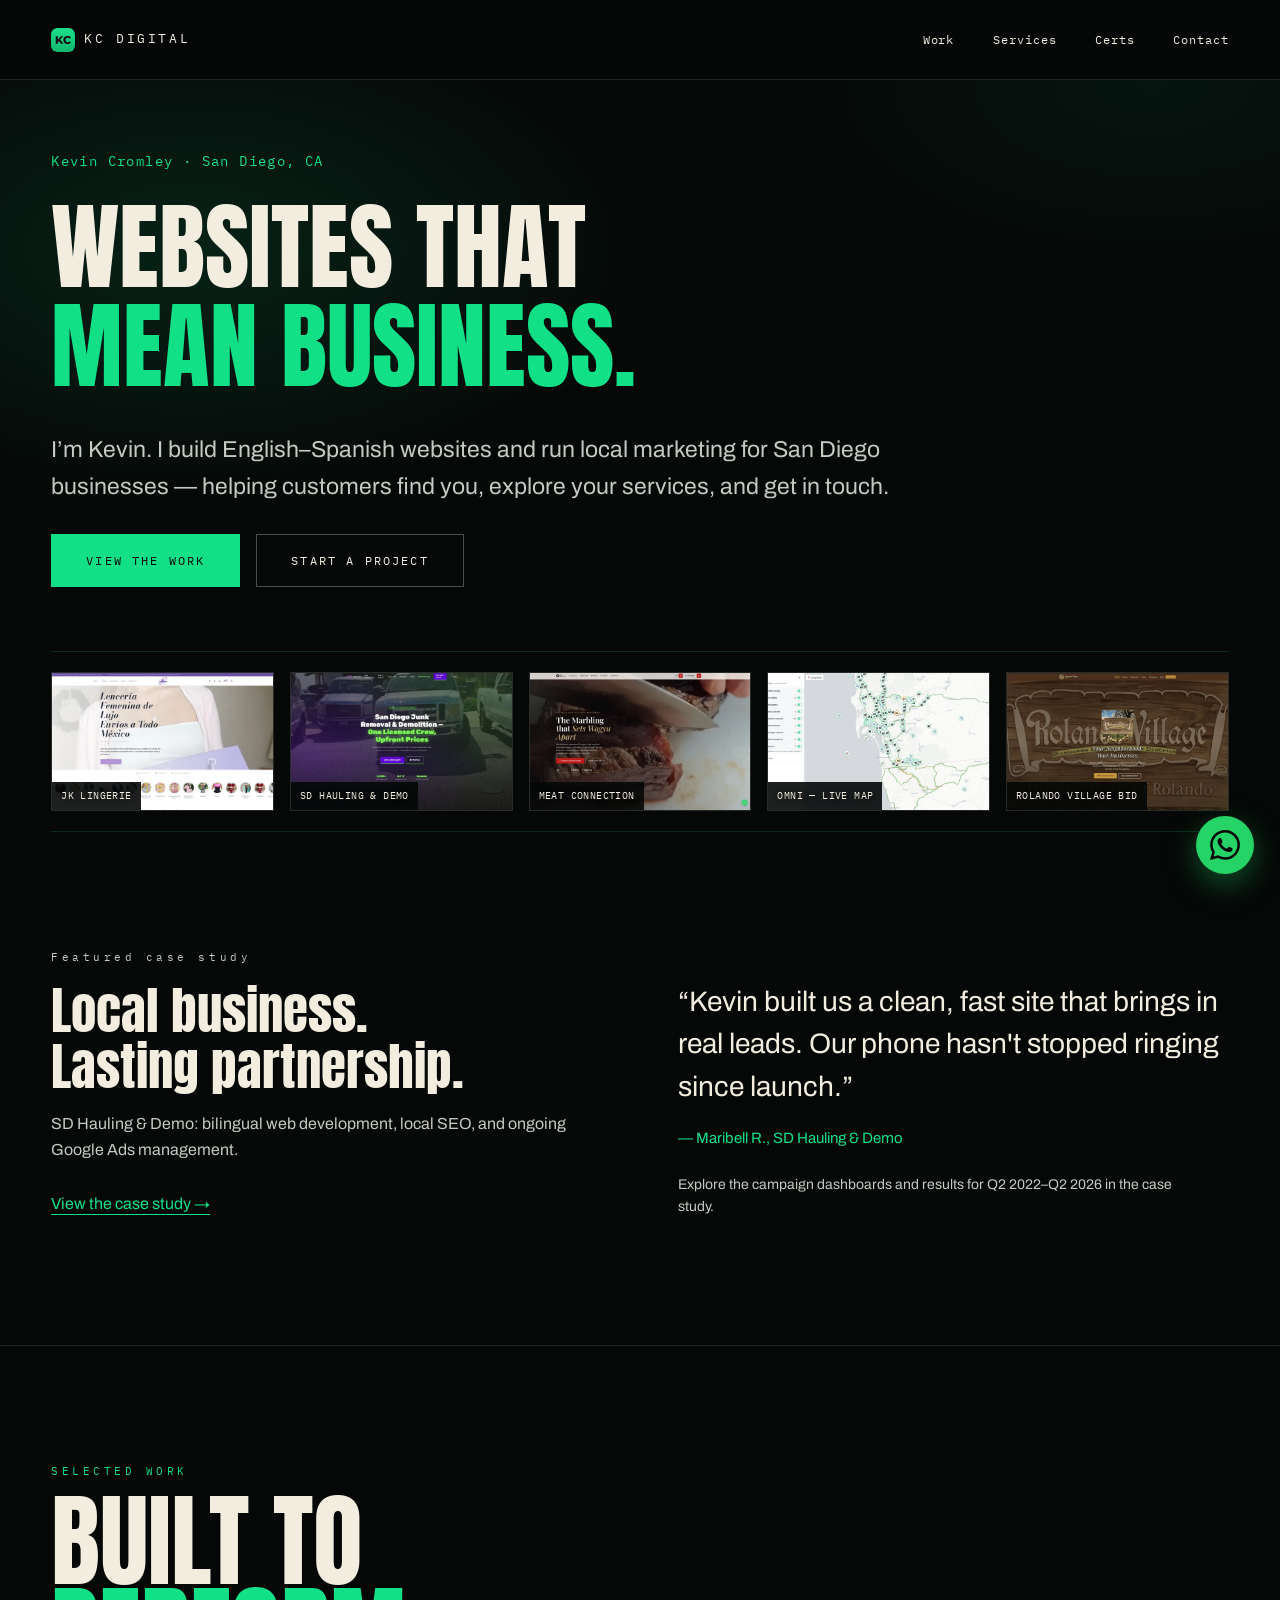
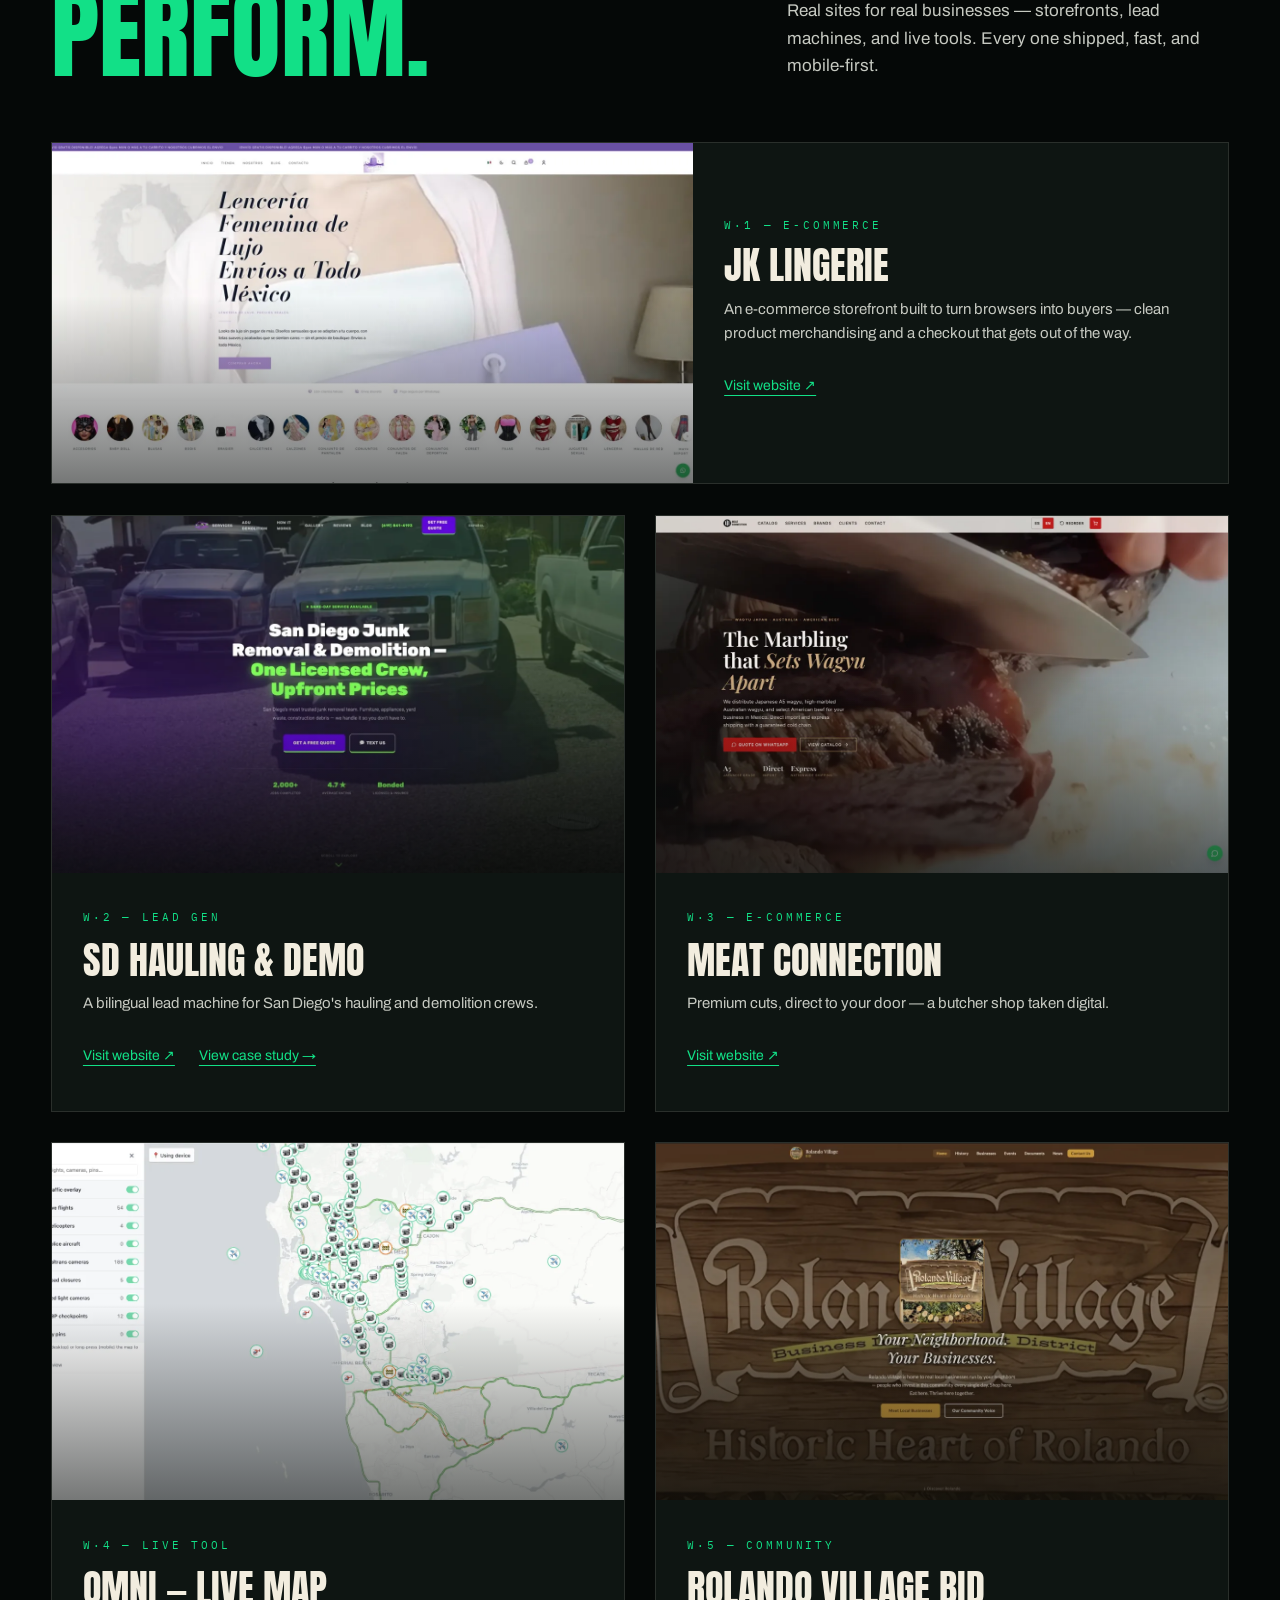
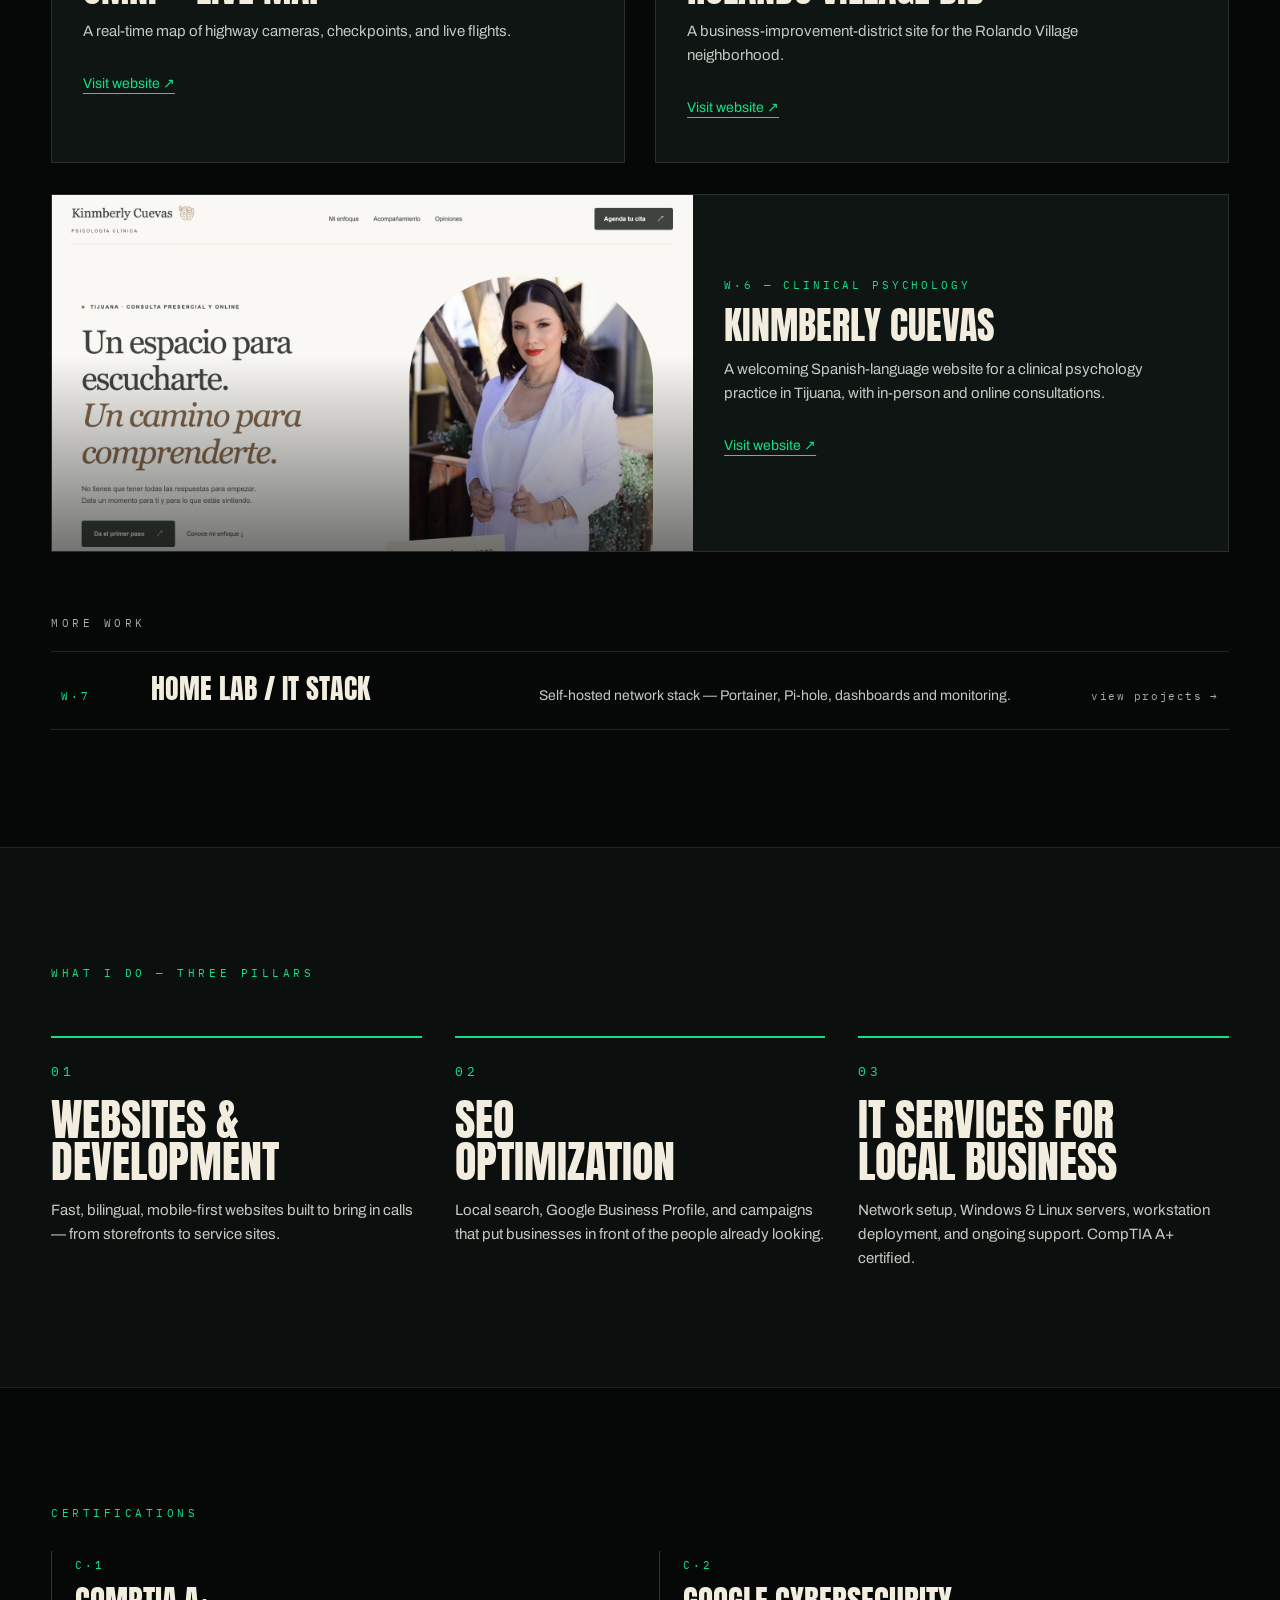
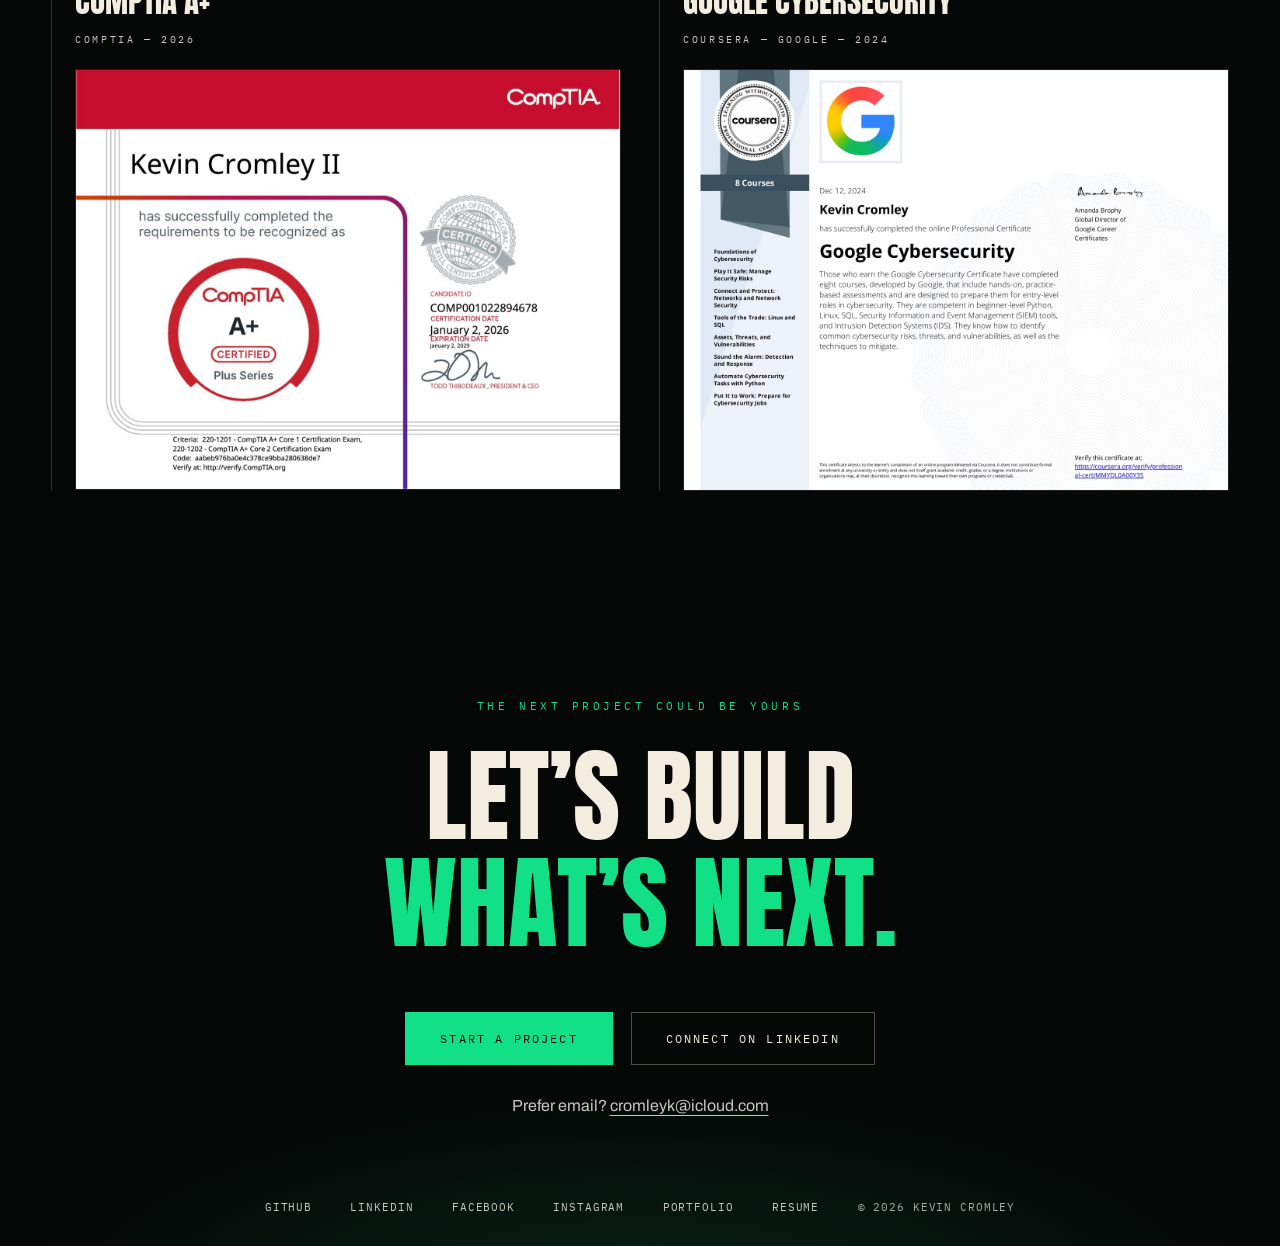
==== commit 47e8b77c: "Add Kinmberly Cuevas to portfolio" ====
--- a/index.html
+++ b/index.html
@@ -2,6 +2,7 @@
 <html lang="en">
 <head>
   <meta charset="UTF-8" />
+  <meta name="facebook-domain-verification" content="fc518za5ipv9tnhqkh8ujfq3vqfgfv" />
   <meta name="viewport" content="width=device-width, initial-scale=1.0" />
   <title>Kevin Cromley — Design &amp; Marketing for Businesses</title>
   <meta name="description" content="Kevin Cromley designs and builds websites and marketing that bring businesses more customers. Web development, SEO, and IT services in San Diego." />
@@ -180,12 +181,22 @@
             <div class="project-links"><a href="https://rolandovillagebid.com" target="_blank" rel="noopener">Visit website ↗</a></div>
           </div>
         </article>
+
+        <article class="pcard wide reveal">
+          <div class="pcard-media"><img src="assets/kinmberly-cuevas.webp" alt="Kinmberly Cuevas clinical psychology website" loading="lazy" /></div>
+          <div class="pcard-body">
+            <span class="pcard-idx">W·6 — CLINICAL PSYCHOLOGY</span>
+            <h3 class="pcard-title">Kinmberly Cuevas</h3>
+            <p class="pcard-pitch">A welcoming Spanish-language website for a clinical psychology practice in Tijuana, with in-person and online consultations.</p>
+            <div class="project-links"><a href="https://kinmberycuevas.com" target="_blank" rel="noopener">Visit website ↗</a></div>
+          </div>
+        </article>
       </div>
 
       <div class="work-index">
         <p class="index-label">MORE WORK</p>
         <a class="index-row reveal" href="projects.html">
-          <span class="row-idx">W·6</span>
+          <span class="row-idx">W·7</span>
           <span class="row-title">Home Lab / IT Stack</span>
           <span class="row-note">Self-hosted network stack — Portainer, Pi-hole, dashboards and monitoring.</span>
           <span class="row-url">view projects <span class="pcard-arrow">→</span></span>
--- a/assets/navigation.css
+++ b/assets/navigation.css
@@ -16,3 +16,20 @@
  .unified-nav a:nth-child(2),.unified-nav a:nth-child(3){display:none}
  .brand-page:has(.unified-header){padding-top:68px}
 }
+
+/* Shared footer, including pages that use the legacy content stylesheet. */
+.site-foot{display:flex;align-items:center;justify-content:center;flex-wrap:wrap;gap:clamp(18px,3vw,44px);font-family:'IBM Plex Mono',monospace;font-size:11px;line-height:1.6;letter-spacing:.08em;color:#a5aea7}
+.site-foot a{font-family:inherit;color:#c6c9c1;text-decoration:none;transition:color .2s}
+.site-foot a:hover{color:#12e087}
+.site-foot a:focus-visible{outline:2px solid #12e087;outline-offset:4px}
+.brand-page>.site-foot{width:100%;max-width:none;margin:0;padding:36px clamp(20px,4vw,56px);background:#050807;border-top:1px solid #26352b}
+.brand-page .unified-header .unified-nav a:hover{background:transparent!important}
+.brand-page .page-language{display:flex;width:max-content;margin:24px clamp(20px,4vw,56px) 0 auto;background:transparent;border:1px solid #304c3b;border-radius:4px}
+.brand-page .page-language .lang-btn{padding:10px 12px;font-family:'IBM Plex Mono',monospace;font-size:12px}
+@media(max-width:600px){
+ .unified-header{flex-wrap:wrap;justify-content:center;gap:2px 16px}
+ .unified-header .unified-nav{justify-content:center;gap:24px}
+ .unified-header .unified-nav a:nth-child(n){display:inline-block}
+ .brand-page:has(.unified-header){padding-top:100px}
+ .brand-page>.site-foot{gap:18px 24px}
+}
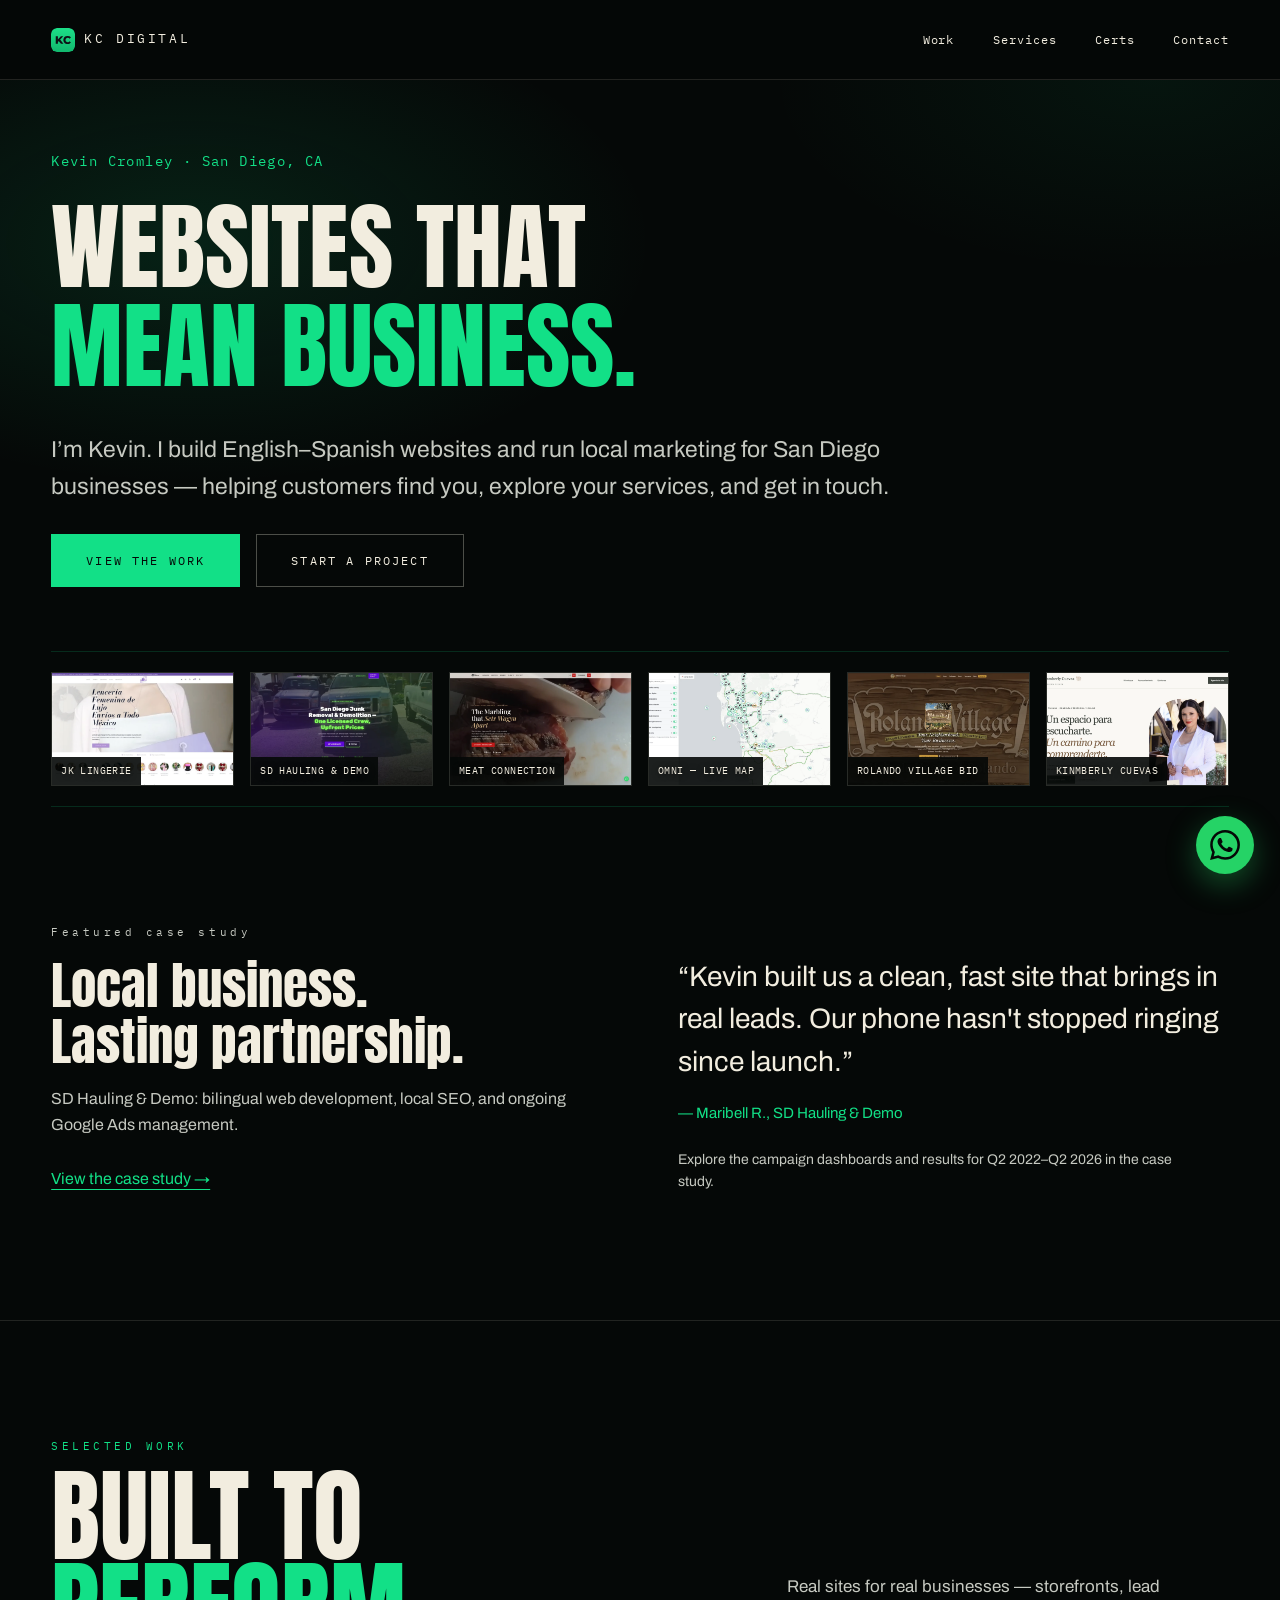
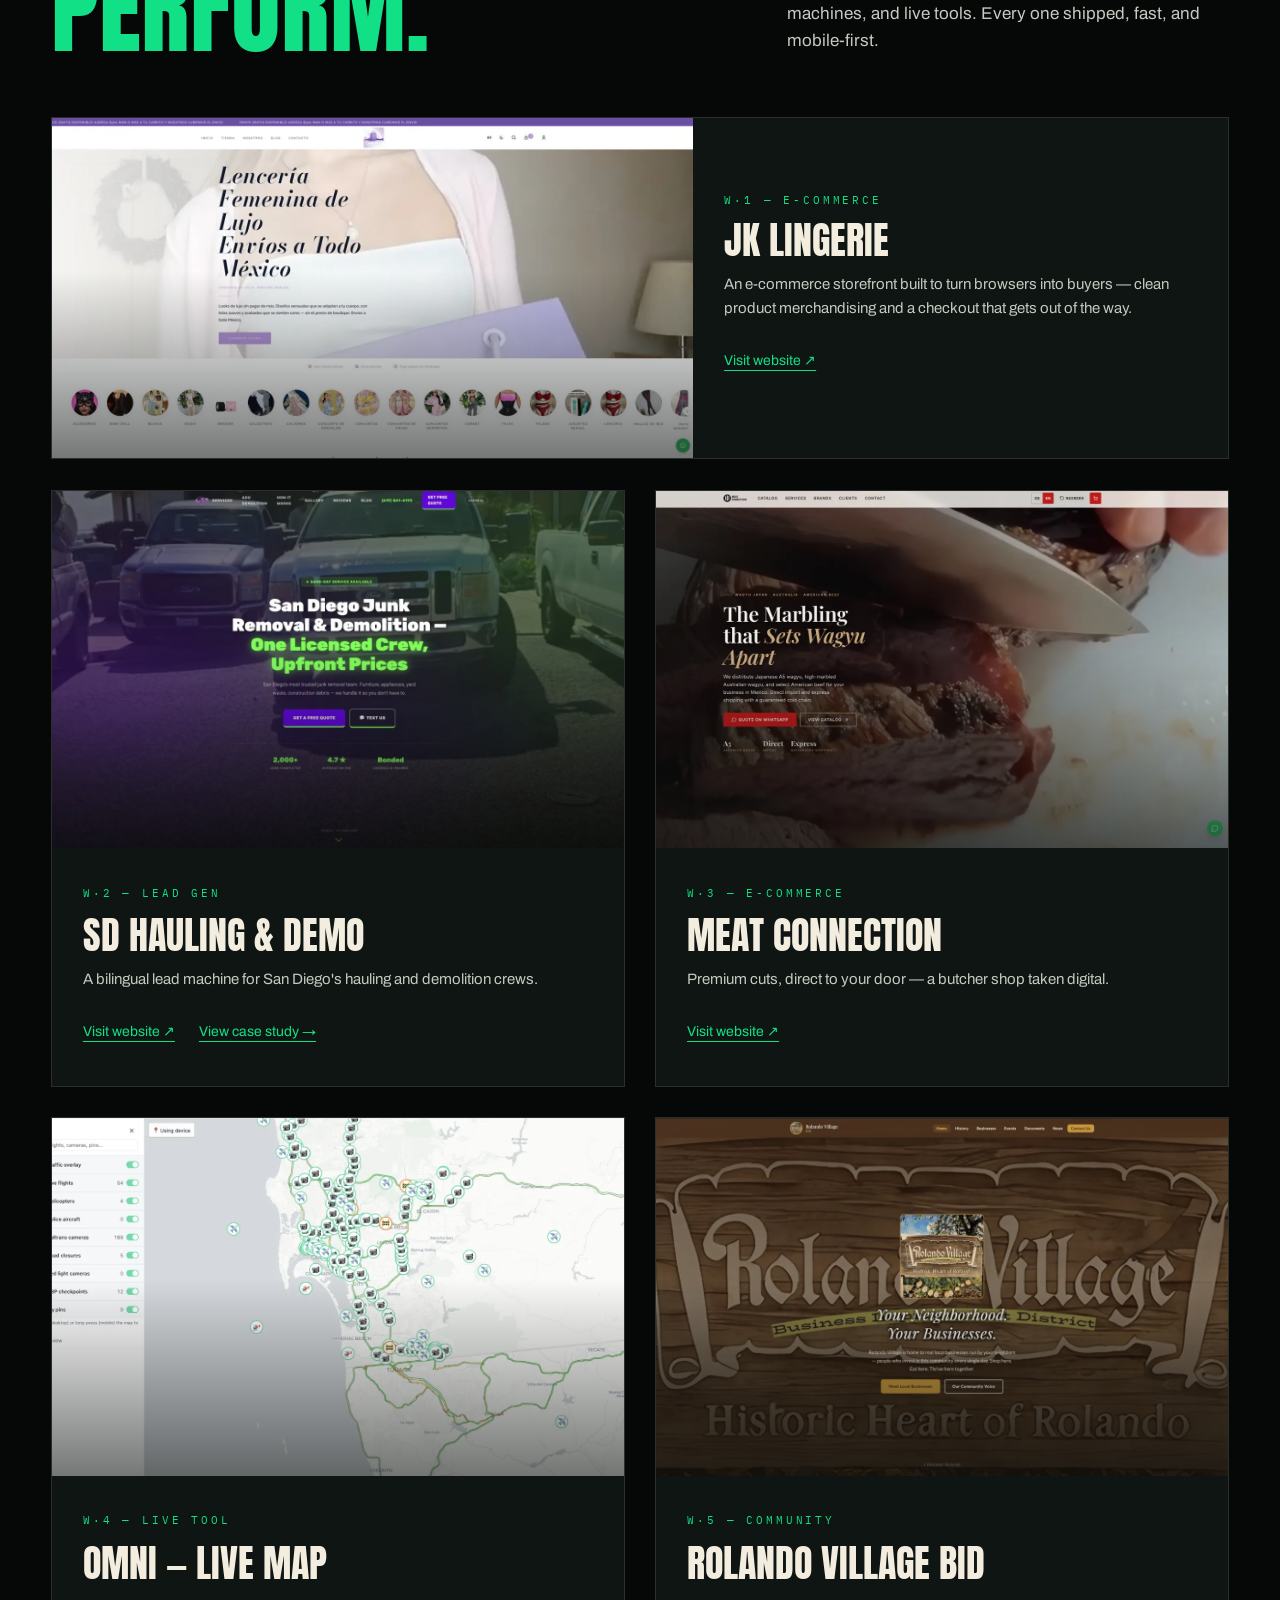
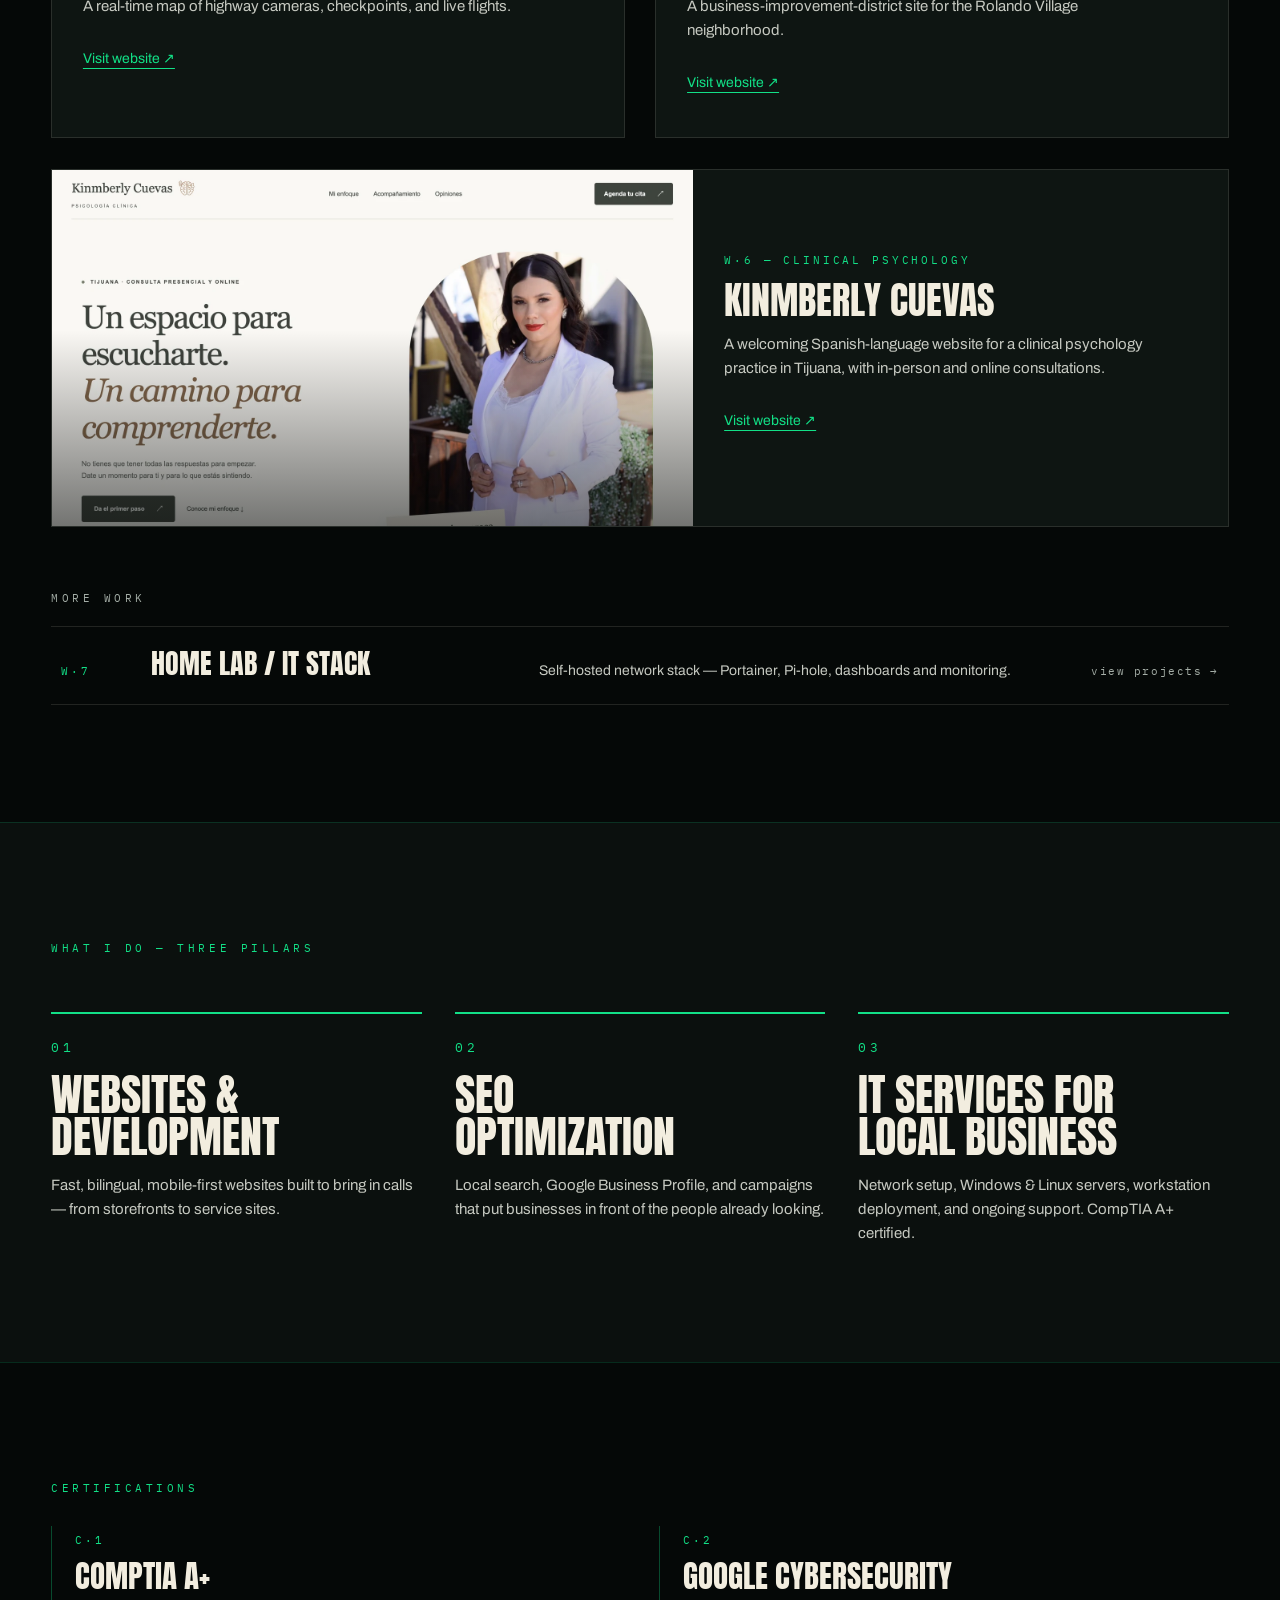
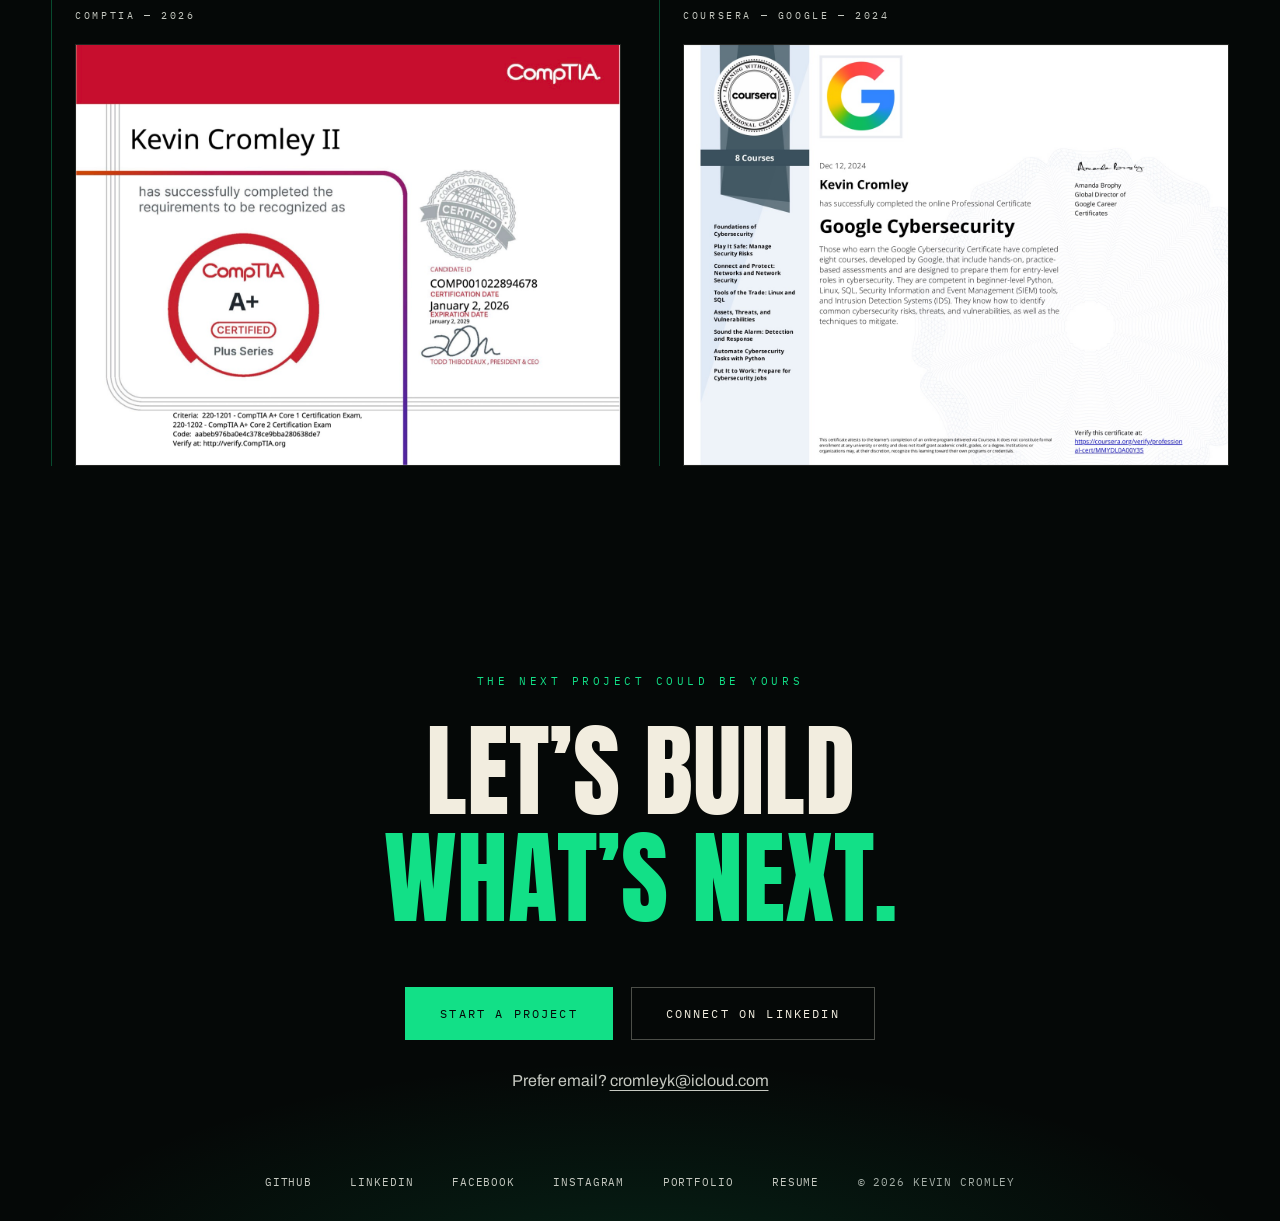
==== commit bf70c59d: "Add Kinmberly Cuevas screenshot to project strip" ====
--- a/index.html
+++ b/index.html
@@ -105,6 +105,7 @@
           <a class="ribbon-item" href="#work"><img src="assets/wagyu.webp" alt="" /><span>MEAT CONNECTION</span></a>
           <a class="ribbon-item" href="#work"><img src="assets/Omni.webp" alt="" /><span>OMNI — LIVE MAP</span></a>
           <a class="ribbon-item" href="#work"><img src="assets/rolando.webp" alt="" /><span>ROLANDO VILLAGE BID</span></a>
+          <a class="ribbon-item" href="#work"><img src="assets/kinmberly-cuevas.webp" alt="" /><span>KINMBERLY CUEVAS</span></a>
         </div>
       </div>
     </section>
@@ -188,7 +189,7 @@
             <span class="pcard-idx">W·6 — CLINICAL PSYCHOLOGY</span>
             <h3 class="pcard-title">Kinmberly Cuevas</h3>
             <p class="pcard-pitch">A welcoming Spanish-language website for a clinical psychology practice in Tijuana, with in-person and online consultations.</p>
-            <div class="project-links"><a href="https://kinmberycuevas.com" target="_blank" rel="noopener">Visit website ↗</a></div>
+            <div class="project-links"><a href="https://kinmberlycuevas.com" target="_blank" rel="noopener">Visit website ↗</a></div>
           </div>
         </article>
       </div>
--- a/assets/refinements.css
+++ b/assets/refinements.css
@@ -10,7 +10,7 @@
 .hero-sub{font-size:clamp(18px,2vw,23px);max-width:37em}
 .hero-actions{margin-top:28px}
 .ribbon{margin-top:64px;mask-image:none;-webkit-mask-image:none;padding:20px 0}
-.ribbon-track{animation:none;width:100%;display:grid;grid-template-columns:repeat(5,minmax(0,1fr));gap:16px}
+.ribbon-track{animation:none;width:100%;display:grid;grid-template-columns:repeat(6,minmax(0,1fr));gap:16px}
 .ribbon-item{width:auto;min-width:0}
 .ribbon-item img,.pcard-media img,.cred-img img{opacity:1;filter:none}
 .ribbon-item span{background:#050807e6;left:0;bottom:0;padding:6px 9px;font-size:10px;letter-spacing:.04em}
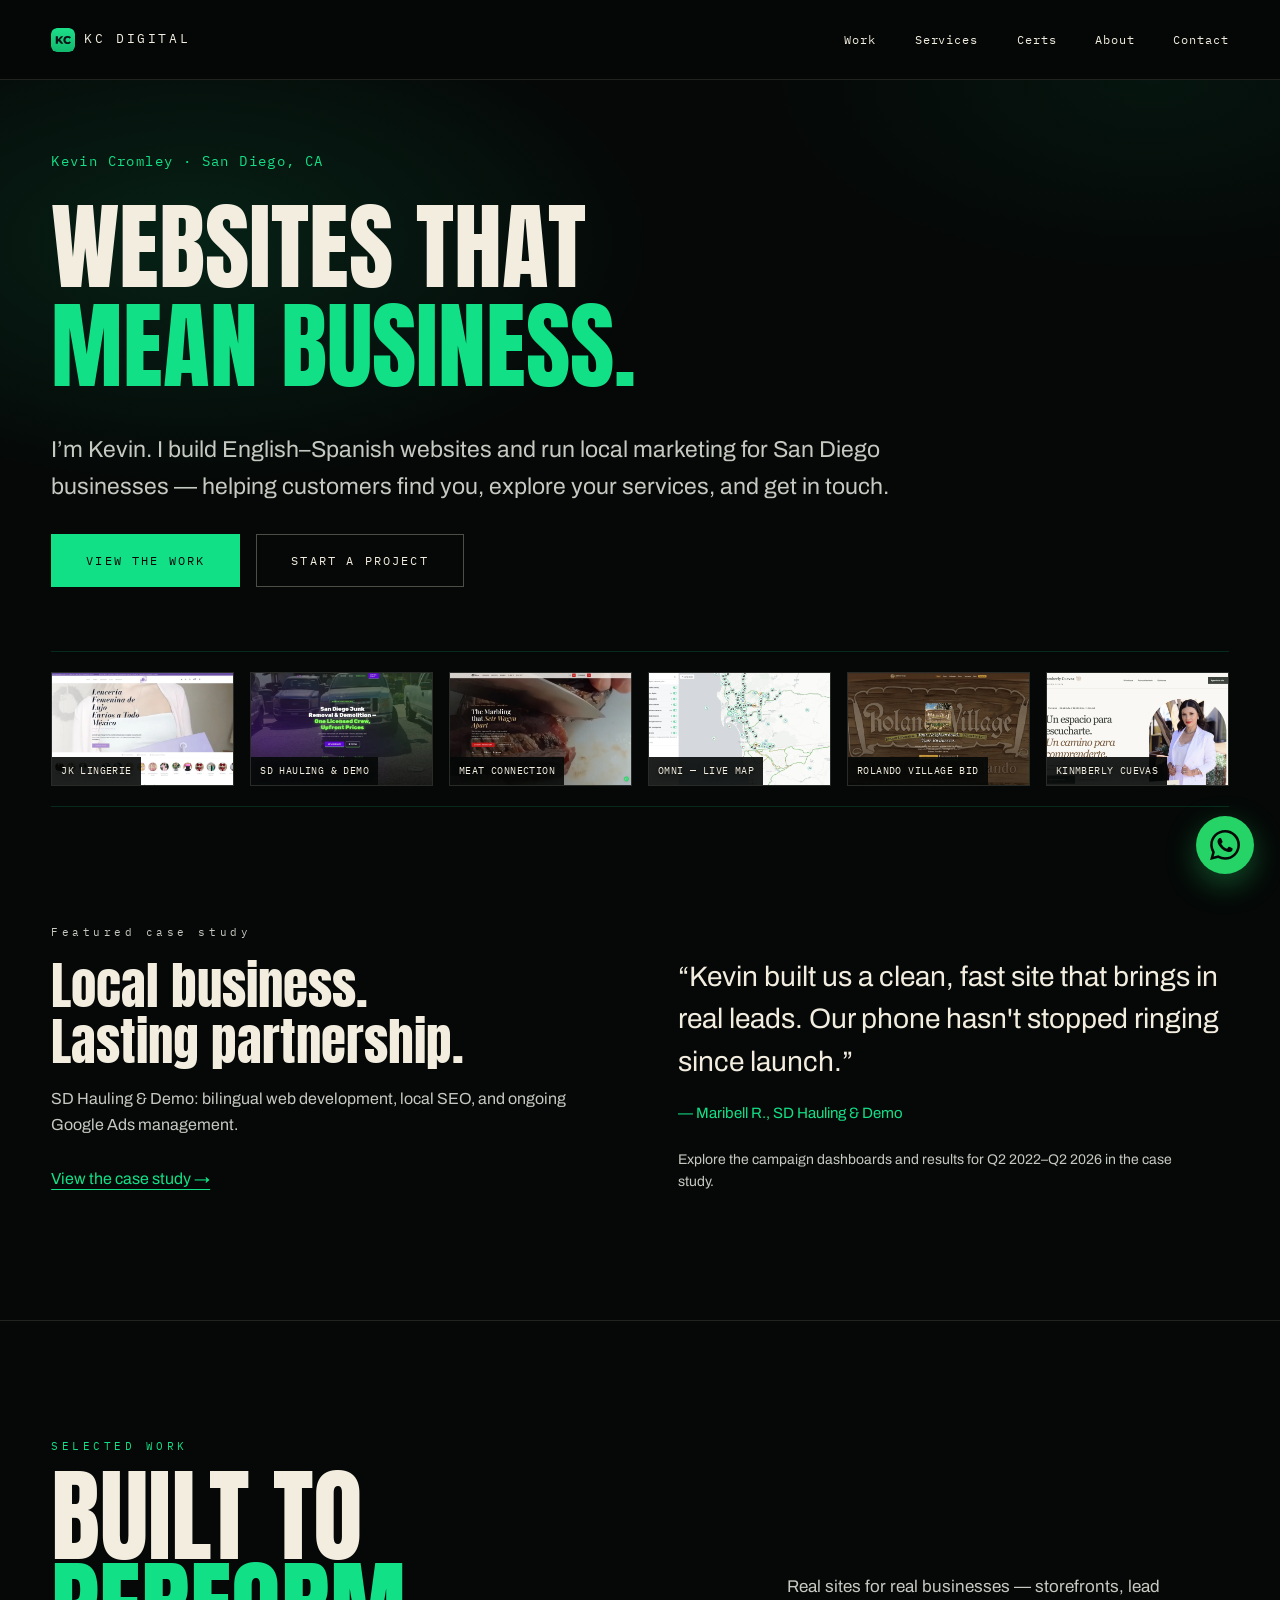
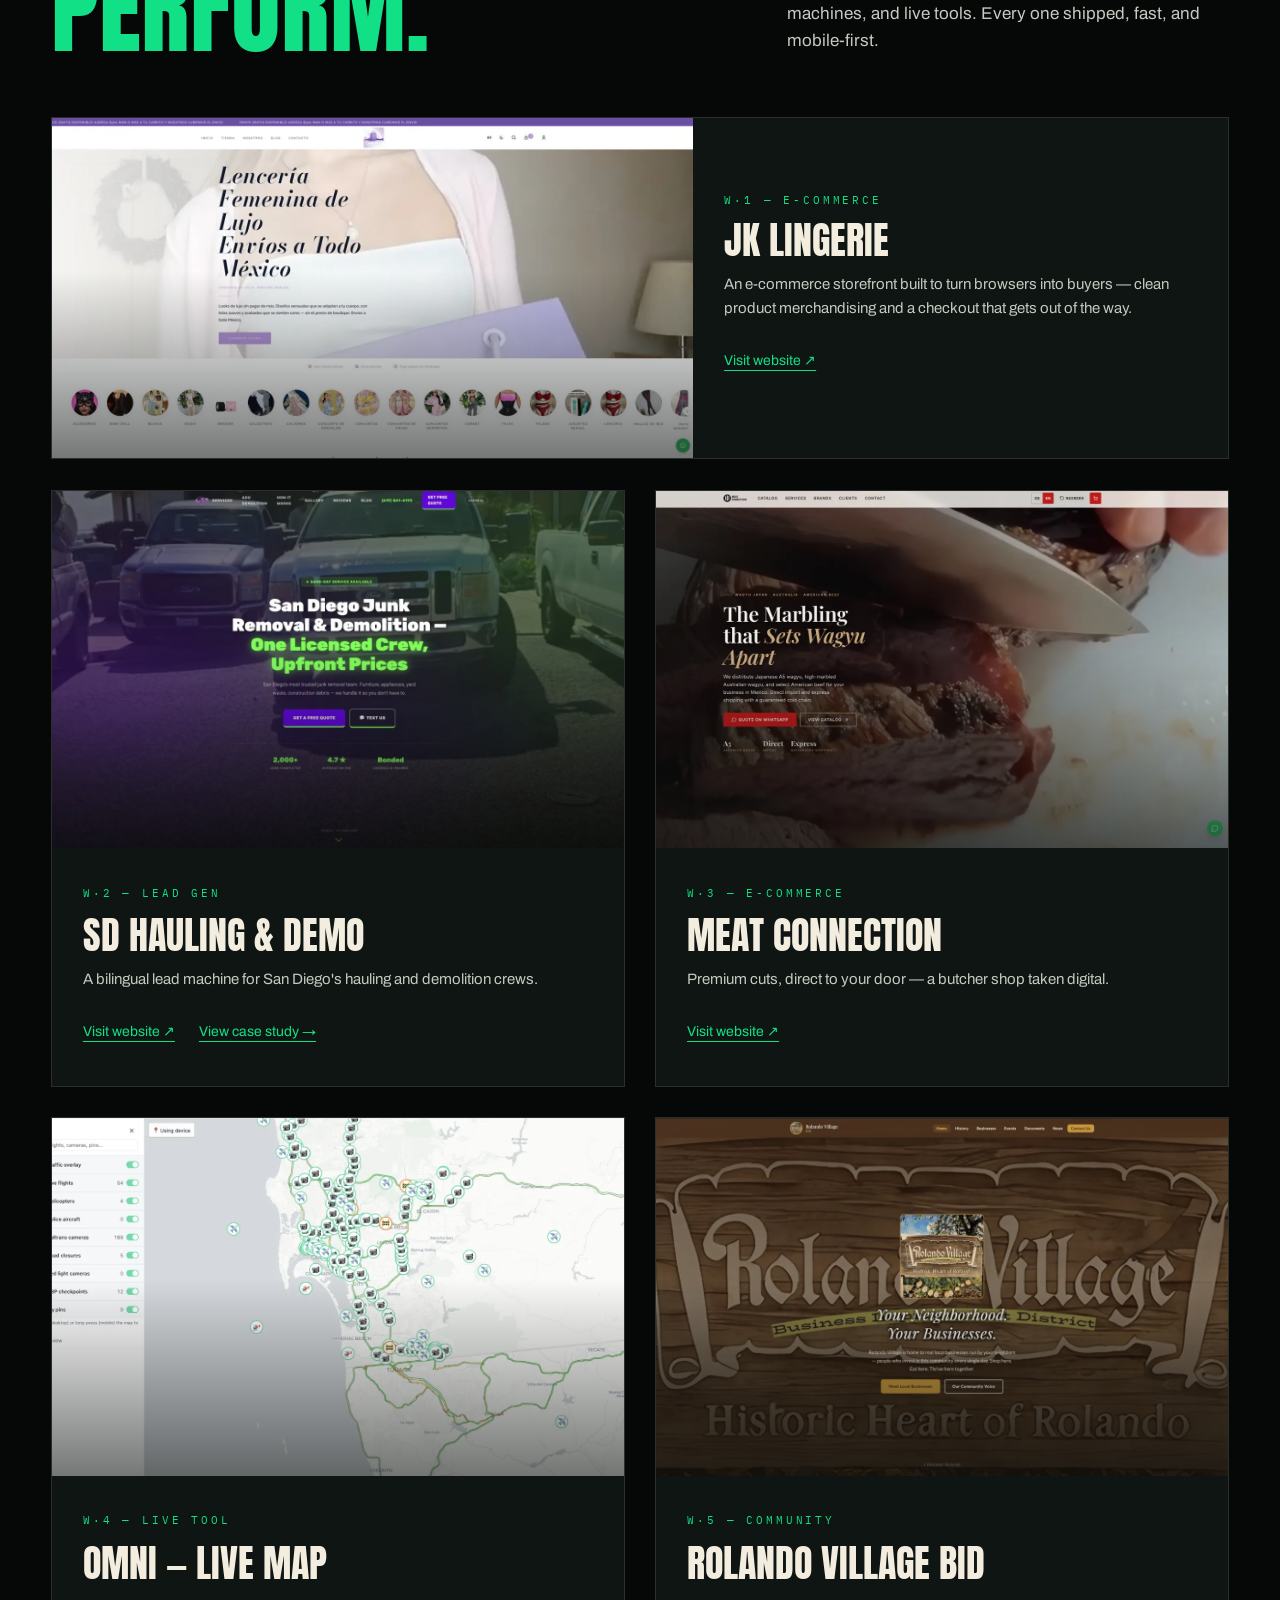
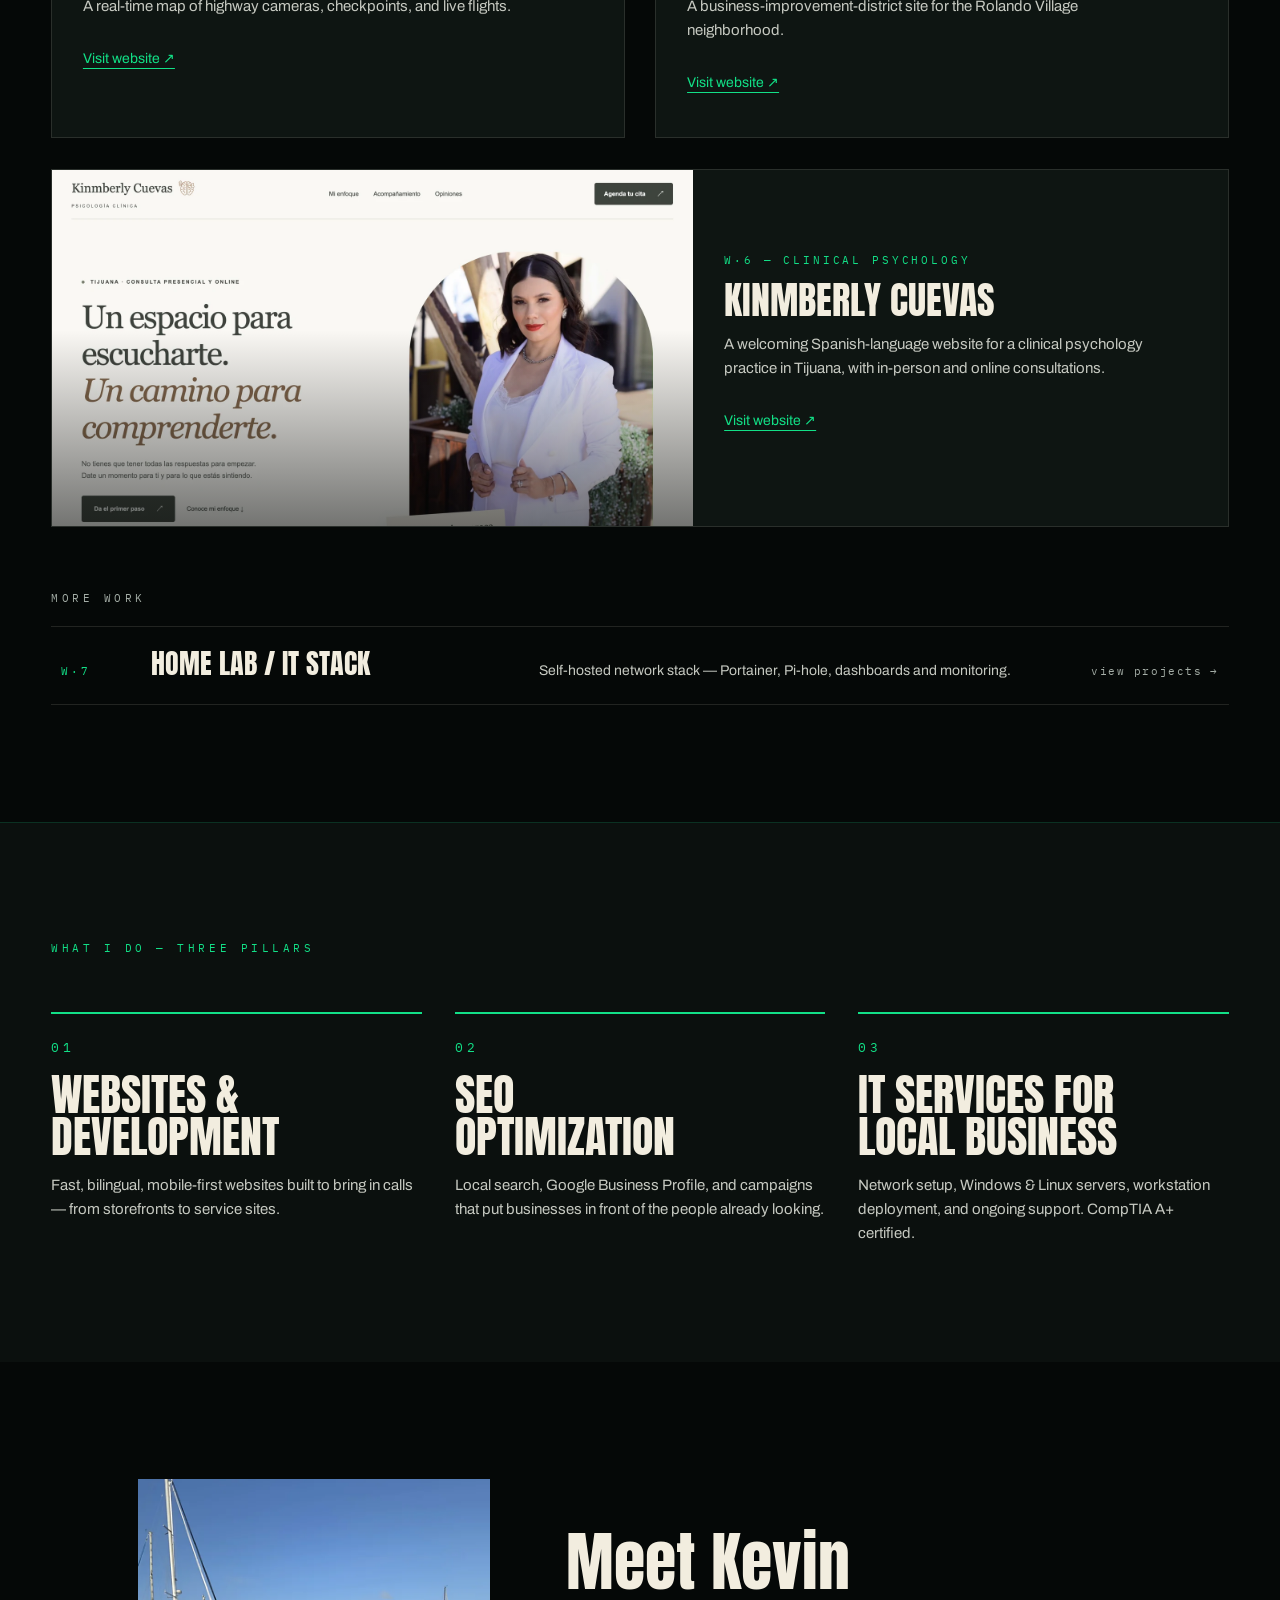
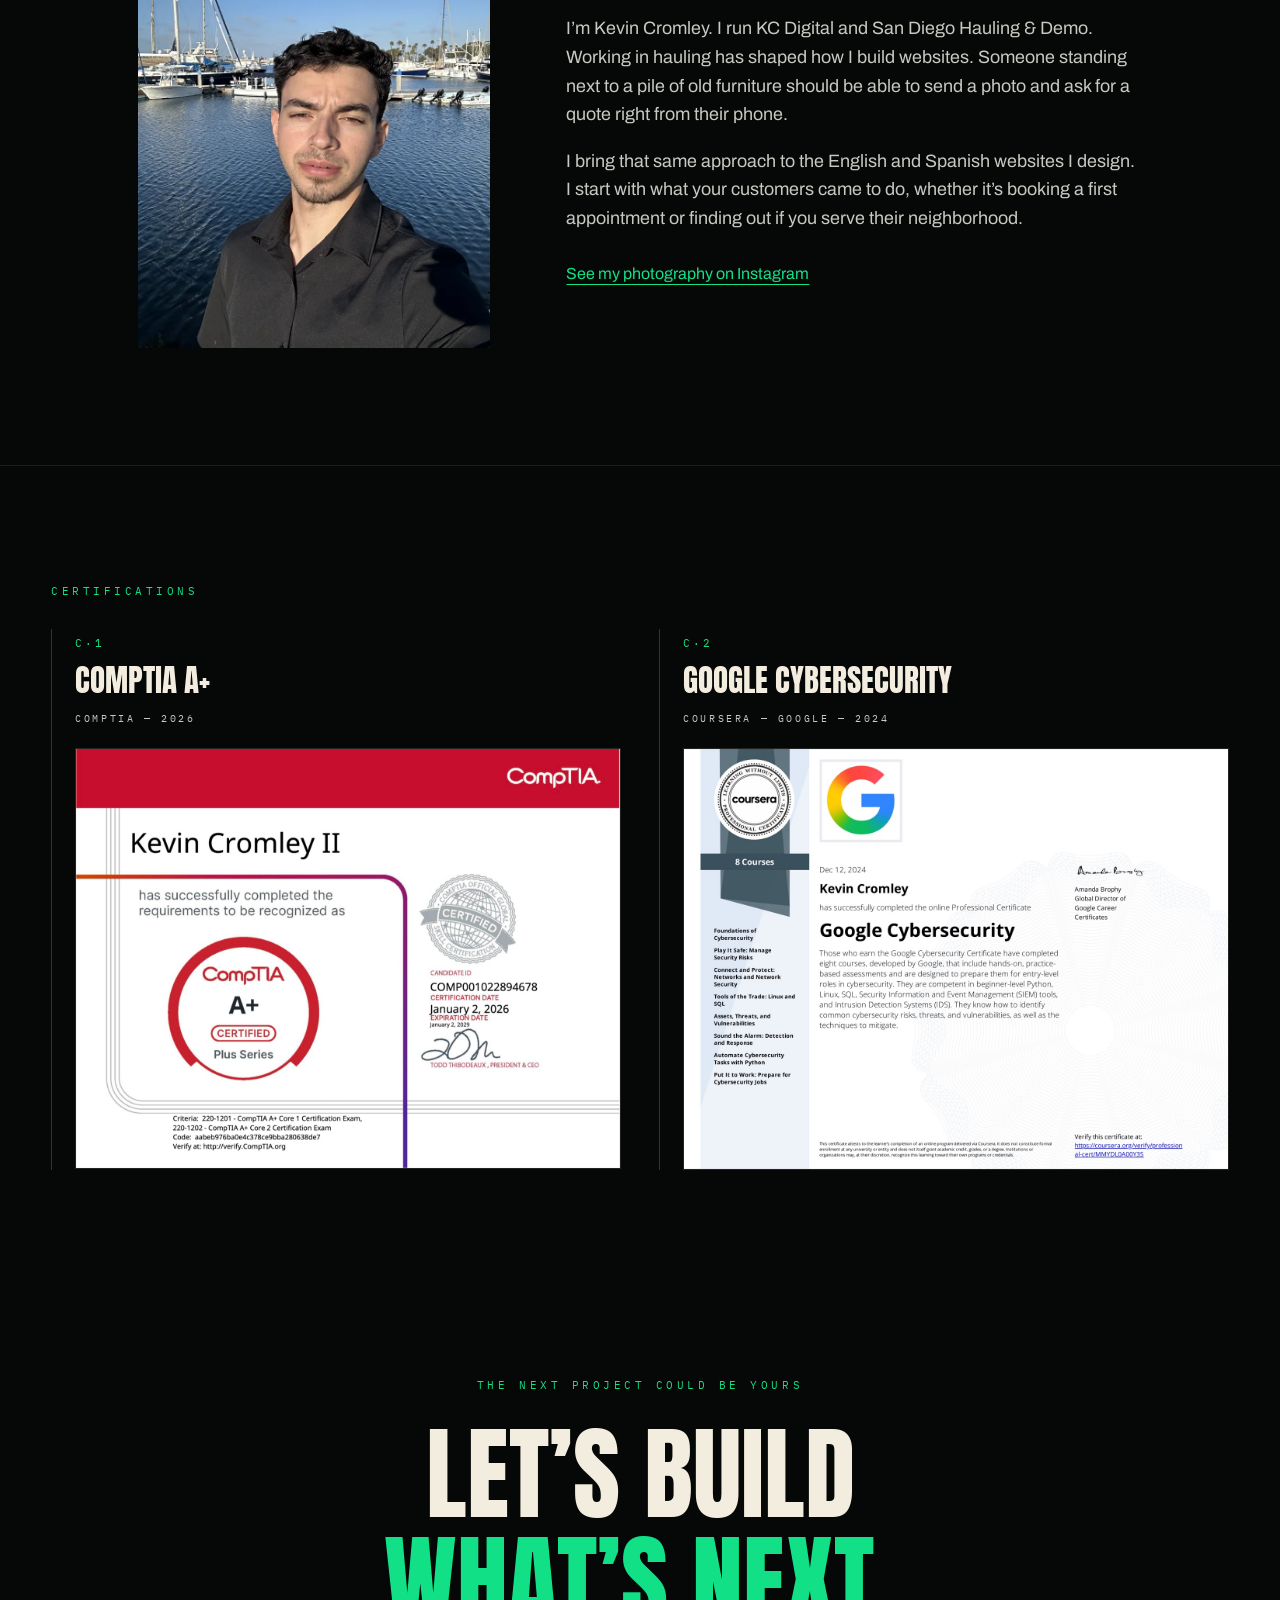
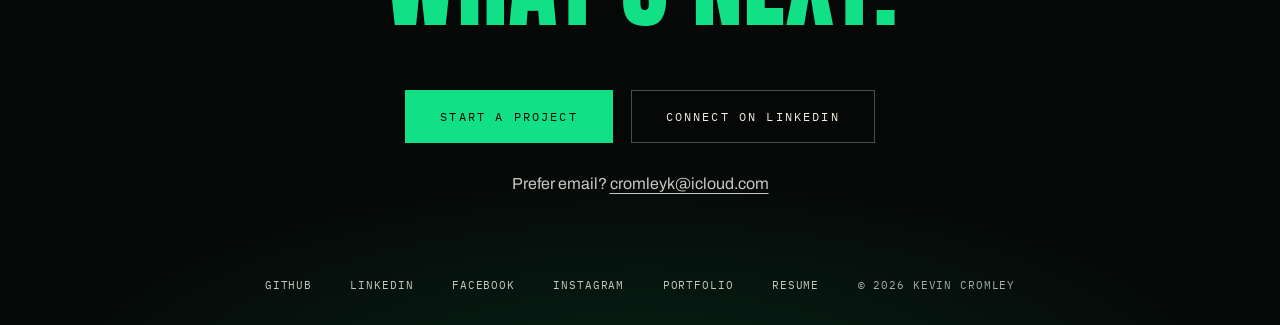
==== commit 2c8ea7fb: "Add Meet Kevin section to the portfolio homepage" ====
--- a/index.html
+++ b/index.html
@@ -46,7 +46,7 @@
         "email": "mailto:cromleyk@icloud.com",
         "areaServed": { "@type": "City", "name": "San Diego", "containedInPlace": { "@type": "State", "name": "California" } },
         "knowsLanguage": ["en", "es"],
-        "sameAs": [ "https://www.facebook.com/profile.php?id=61593379472436", "https://www.instagram.com/kcdigital.pro/" ],
+        "sameAs": [ "https://www.facebook.com/profile.php?id=61593379472436", "https://www.instagram.com/photos.by.kev.c/" ],
         "hasOfferCatalog": {
           "@type": "OfferCatalog", "name": "Services",
           "itemListElement": [
@@ -73,6 +73,7 @@
         <a href="index.html#work">Work</a>
         <a href="index.html#services">Services</a>
         <a href="index.html#credentials">Certs</a>
+        <a href="#kevin">About</a>
         <a href="contact.html">Contact</a>
       </nav>
     </header>
@@ -229,6 +230,16 @@
       </div>
     </section>
 
+    <section class="meet-kevin wrap" id="kevin" aria-labelledby="meet-kevin-heading">
+      <img class="meet-kevin-portrait" src="assets/kevin-portrait.webp" width="768" height="1024" alt="Kevin Cromley at the marina" loading="lazy" decoding="async" />
+      <div>
+        <h2 id="meet-kevin-heading">Meet Kevin</h2>
+        <p>I’m Kevin Cromley. I run KC Digital and San Diego Hauling &amp; Demo. Working in hauling has shaped how I build websites. Someone standing next to a pile of old furniture should be able to send a photo and ask for a quote right from their phone.</p>
+        <p>I bring that same approach to the English and Spanish websites I design. I start with what your customers came to do, whether it’s booking a first appointment or finding out if you serve their neighborhood.</p>
+        <a class="text-link" href="https://www.instagram.com/photos.by.kev.c/">See my photography on Instagram</a>
+      </div>
+    </section>
+
     <!-- ══ CREDENTIALS ══ -->
     <section class="creds" id="credentials">
       <div class="wrap">
@@ -266,7 +277,7 @@
         <a href="https://github.com/BitByteKev" target="_blank" rel="noopener">GITHUB</a>
         <a href="https://www.linkedin.com/in/kevin-cromley-ii-6541a0319" target="_blank" rel="noopener">LINKEDIN</a>
         <a href="https://www.facebook.com/profile.php?id=61593379472436" target="_blank" rel="noopener">FACEBOOK</a>
-        <a href="https://www.instagram.com/kcdigital.pro/" target="_blank" rel="noopener">INSTAGRAM</a>
+        <a href="https://www.instagram.com/photos.by.kev.c/" target="_blank" rel="noopener">INSTAGRAM</a>
         <a href="portfolio.html">PORTFOLIO</a>
         <a href="resume.html">RESUME</a>
         <span>© 2026 KEVIN CROMLEY</span>
--- a/assets/refinements.css
+++ b/assets/refinements.css
@@ -24,6 +24,32 @@
 .proof-context{font-size:14px;margin-top:24px}
 .text-link,.project-links a{display:inline-block;color:var(--emerald);text-decoration:underline;text-underline-offset:5px;padding:12px 0}
 .text-link{margin-top:16px}
+.meet-kevin {
+  display: grid;
+  grid-template-columns: minmax(0, 22rem) minmax(0, 36rem);
+  align-items: center;
+  justify-content: center;
+  gap: clamp(32px, 6vw, 88px);
+}
+.meet-kevin-portrait {
+  width: 100%;
+  height: auto;
+}
+.meet-kevin h2 {
+  font: 400 clamp(40px, 5vw, 76px)/1.05 var(--display);
+}
+.meet-kevin p {
+  margin-top: 1em;
+  font-size: clamp(17px, 1.4vw, 20px);
+  color: var(--cream-60);
+}
+@media (max-width: 700px) {
+  .meet-kevin { grid-template-columns: minmax(0, 36rem); }
+  .meet-kevin-portrait { max-width: 22rem; }
+}
+@media (max-width: 380px) {
+  body:has(.meet-kevin) .unified-header .unified-nav { gap: 14px; }
+}
 .project-links{display:flex;gap:24px;flex-wrap:wrap;margin-top:18px;font-size:14px}
 .pcard{cursor:default}
 .pcard:hover{transform:none}
